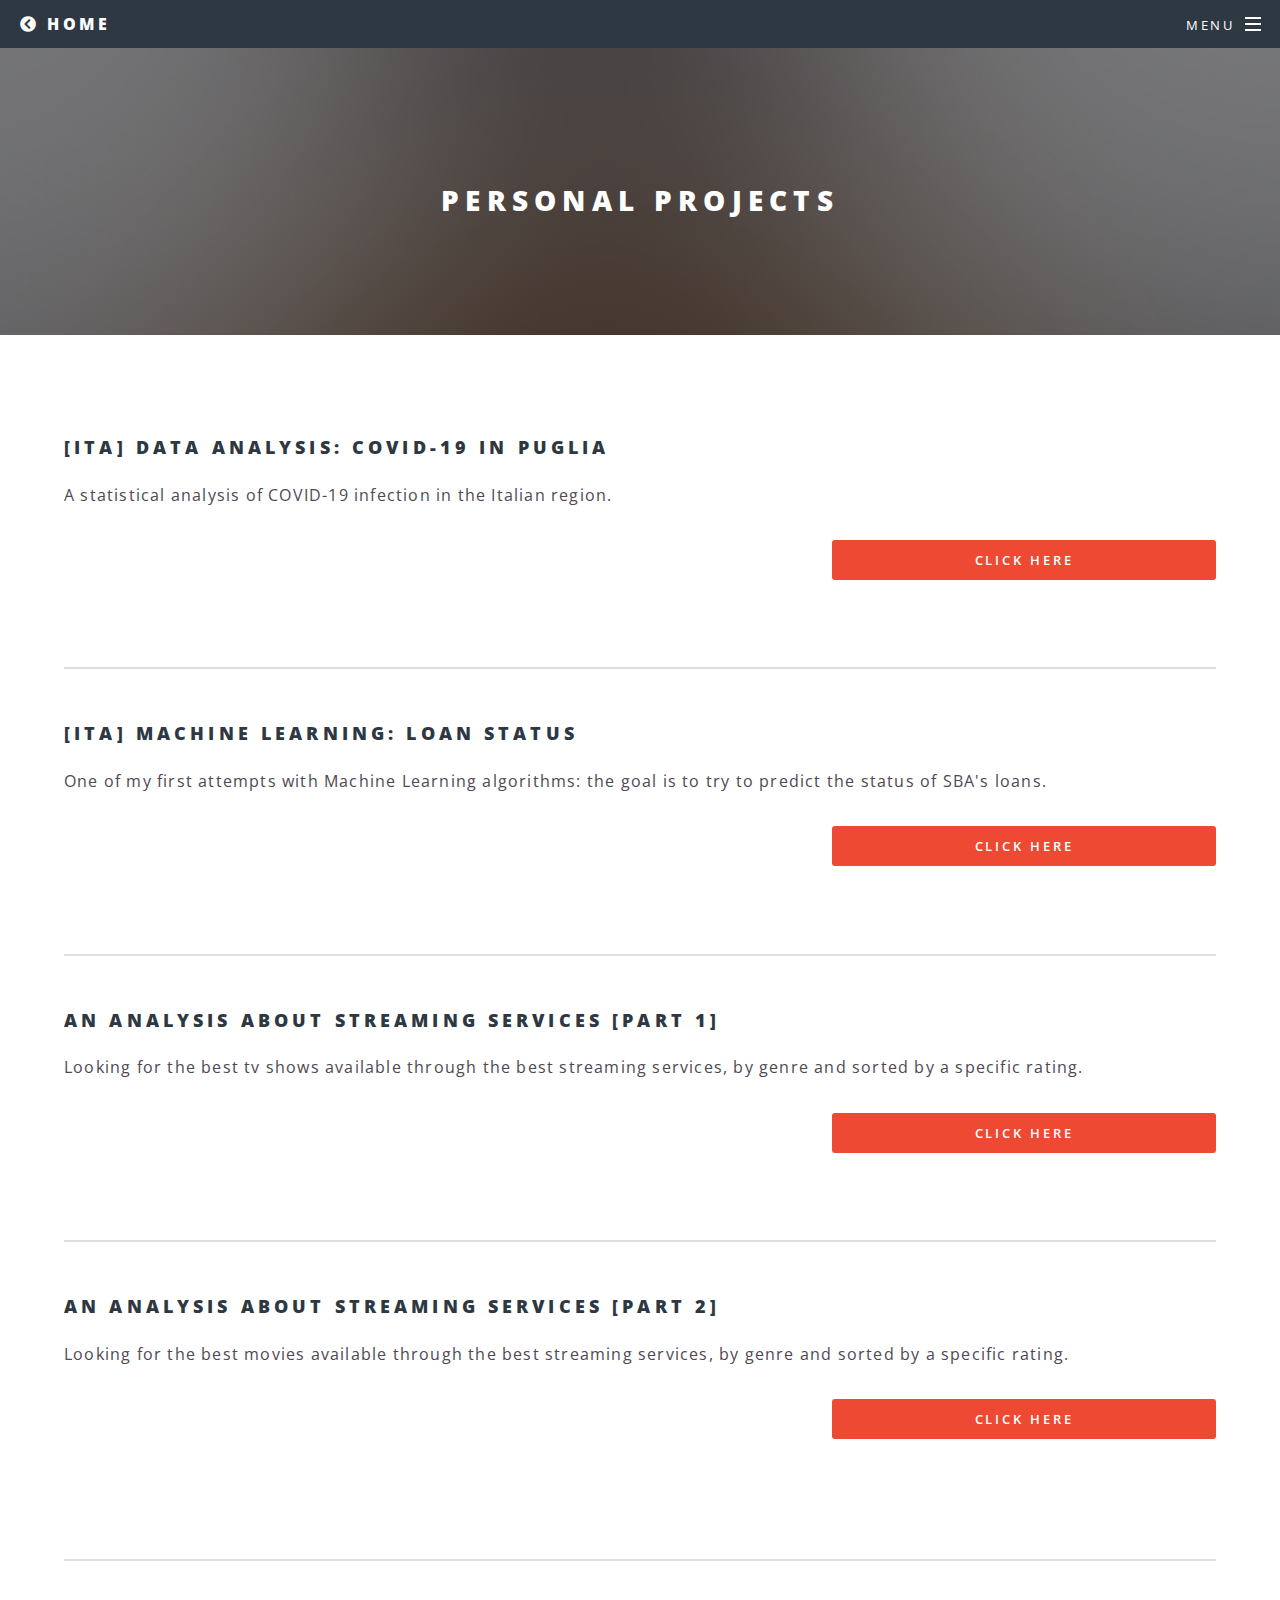
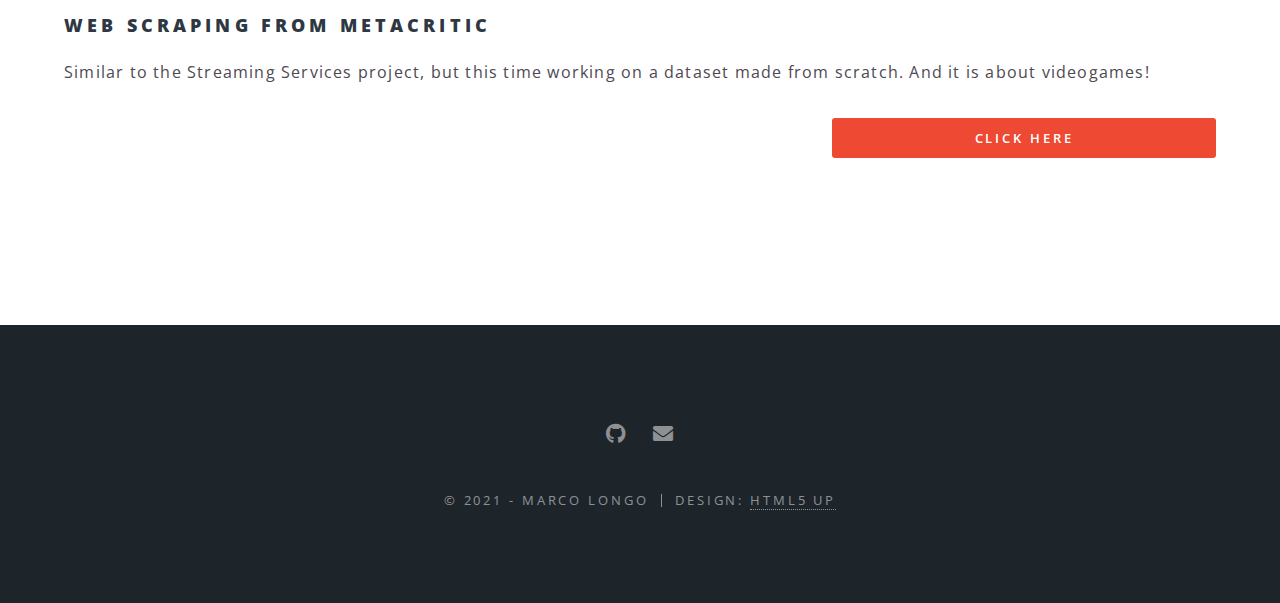
==== PersonalProjects.html @ 6c5d4f30 "Add files via upload" ====
<!DOCTYPE HTML>
<!--
	Spectral by HTML5 UP
	html5up.net | @ajlkn
	Free for personal and commercial use under the CCA 3.0 license (html5up.net/license)
-->
<html>
	<head>
		<title>Personal Projects</title>
		<meta charset="utf-8" />
		<meta name="viewport" content="width=device-width, initial-scale=1, user-scalable=no" />
		<link rel="stylesheet" href="assets/css/main.css" />
		<noscript><link rel="stylesheet" href="assets/css/noscript.css" /></noscript>
	</head>
	<body class="is-preload">

		<!-- Page Wrapper -->
			<div id="page-wrapper">

				<!-- Header -->
					<header id="header">
						<h1><a href="index.html"><i class="fas fa-chevron-circle-left"></i> Home</a></h1>
						<nav id="nav">
							<ul>
								<li class="special">
									<a href="#menu" class="menuToggle"><span>Menu</span></a>
									<div id="menu">
										<ul>
											<li><a href="index.html">Home</a></li>
											<li><a href="Projects.html">My Portfolio</a></li>
											<li><a href="mailto:longo.marco0@gmail.com">Contact Me</a></li>
										</ul>
									</div>
								</li>
							</ul>
						</nav>
					</header>

				<!-- Main -->
					<article id="main">
						<header>
							<h2>Personal Projects</h2>
						</header>
						<section class="wrapper style5">
							<div class="inner">
							
								<h3>[ITA] Data Analysis: Covid-19 in Puglia</h3>
								<p>A statistical analysis of COVID-19 infection in the Italian region.</p>
									<ul class="actions stacked">
									<p align='right'><a href="covid.html" target="_blank" class="button primary fit">Click Here</a></p>
									</ul>
								<hr />
								<h3>[ITA] Machine Learning: Loan Status</h3>
								<p>One of my first attempts with Machine Learning algorithms: the goal is to try to predict the status of SBA's loans.</p>
									<ul class="actions stacked">
									<p align='right'><a href="ML.html" target="_blank" class="button primary fit">Click Here</a></p>
									</ul>
								<hr />
								<h3>An analysis about streaming services [Part 1]</h3>
								<p>Looking for the best tv shows available through the best streaming services, by genre and sorted by a specific rating.</p>
									<ul class="actions stacked">
									<p align='right'><a href="tv.html" target="_blank" class="button primary fit">Click Here</a></p>
								<hr />
								<h3>An analysis about streaming services [Part 2]</h3>
								<p>Looking for the best movies available through the best streaming services, by genre and sorted by a specific rating.</p>
									<ul class="actions stacked">
									<p align='right'><a href="movie.html" target="_blank" class="button primary fit">Click Here</a></p>
									</ul>
								<hr />
								<h3>Web scraping from Metacritic</h3>
								<p>Similar to the Streaming Services project, but this time working on a dataset made from scratch. And it is about videogames!</p>
									<ul class="actions stacked">
									<p align='right'><a href="game.html" target="_blank" class="button primary fit">Click Here</a></p>
									</ul>
							</div>
						</section>
					</article>

				<!-- Footer -->
				<footer id="footer">
					<ul class="icons">
						<li><a href="https://github.com/longomarco/" target='_blank' class="icon brands fa-github"><span class="label">GitHub</span></a></li>
						<li><a href="mailto: longo.marco0@gmail.com" class="icon solid fa-envelope"><span class="label">Email</span></a></li>
					</ul>
					<ul class="copyright">
						<li>&copy; 2021 - Marco Longo</li><li>Design: <a href="http://html5up.net">HTML5 UP</a></li>
					</ul>
				</footer>

			</div>

		<!-- Scripts -->
			<script src="assets/js/jquery.min.js"></script>
			<script src="assets/js/jquery.scrollex.min.js"></script>
			<script src="assets/js/jquery.scrolly.min.js"></script>
			<script src="assets/js/browser.min.js"></script>
			<script src="assets/js/breakpoints.min.js"></script>
			<script src="assets/js/util.js"></script>
			<script src="assets/js/main.js"></script>

	</body>
</html>
---- assets/css/main.css ----
@import url(all.min.css);
@import url("https://fonts.googleapis.com/css?family=Open+Sans:400,400italic,600,600italic,800,800italic");

/*
	Spectral by HTML5 UP
	html5up.net | @ajlkn
	Free for personal and commercial use under the CCA 3.0 license (html5up.net/license)
*/

html, body, div, span, applet, object,
iframe, h1, h2, h3, h4, h5, h6, p, blockquote,
pre, a, abbr, acronym, address, big, cite,
code, del, dfn, em, img, ins, kbd, q, s, samp,
small, strike, strong, sub, sup, tt, var, b,
u, i, center, dl, dt, dd, ol, ul, li, fieldset,
form, label, legend, table, caption, tbody,
tfoot, thead, tr, th, td, article, aside,
canvas, details, embed, figure, figcaption,
footer, header, hgroup, menu, nav, output, ruby,
section, summary, time, mark, audio, video {
	margin: 0;
	padding: 0;
	border: 0;
	font-size: 100%;
	font: inherit;
	vertical-align: baseline;}

article, aside, details, figcaption, figure,
footer, header, hgroup, menu, nav, section {
	display: block;}

body {
	line-height: 1;
}

ol, ul {
	list-style: none;
}

blockquote, q {
	quotes: none;
}

	blockquote:before, blockquote:after, q:before, q:after {
		content: '';
		content: none;
	}

table {
	border-collapse: collapse;
	border-spacing: 0;
}

body {
	-webkit-text-size-adjust: none;
}

mark {
	background-color: transparent;
	color: inherit;
}

input::-moz-focus-inner {
	border: 0;
	padding: 0;
}

input, select, textarea {
	-moz-appearance: none;
	-webkit-appearance: none;
	-ms-appearance: none;
	appearance: none;
}

/* Basic */

	@-ms-viewport {
		width: device-width;
	}

	html {
		box-sizing: border-box;
	}

	*, *:before, *:after {
		box-sizing: inherit;
	}

	body {
		background: #2e3842;
	}

		body.is-preload *, body.is-preload *:before, body.is-preload *:after {
			-moz-animation: none !important;
			-webkit-animation: none !important;
			-ms-animation: none !important;
			animation: none !important;
			-moz-transition: none !important;
			-webkit-transition: none !important;
			-ms-transition: none !important;
			transition: none !important;
		}

	body, input, select, textarea {
		color: #fff;
		font-family: "Open Sans", Helvetica, sans-serif;
		font-size: 15pt;
		font-weight: 400;
		letter-spacing: 0.075em;
		line-height: 1.65em;
	}

		@media screen and (max-width: 1680px) {

			body, input, select, textarea {
				font-size: 13pt;
			}

		}

		@media screen and (max-width: 1280px) {

			body, input, select, textarea {
				font-size: 12pt;
			}

		}

		@media screen and (max-width: 736px) {

			body, input, select, textarea {
				font-size: 11pt;
				letter-spacing: 0.0375em;
			}

		}

	a {
		-moz-transition: color 0.2s ease, border-bottom-color 0.2s ease;
		-webkit-transition: color 0.2s ease, border-bottom-color 0.2s ease;
		-ms-transition: color 0.2s ease, border-bottom-color 0.2s ease;
		transition: color 0.2s ease, border-bottom-color 0.2s ease;
		border-bottom: dotted 1px;
		color: inherit;
		text-decoration: none;
	}

		a:hover {
			border-bottom-color: transparent;
		}

	strong, b {
		color: #fff;
		font-weight: 600;
	}

	em, i {
		font-style: italic;
	}

	p {
		margin: 0 0 2em 0;
	}

	h1, h2, h3, h4, h5, h6 {
		color: #fff;
		font-weight: 800;
		letter-spacing: 0.225em;
		line-height: 1em;
		margin: 0 0 1em 0;
		text-transform: uppercase;
	}

		h1 a, h2 a, h3 a, h4 a, h5 a, h6 a {
			color: inherit;
			text-decoration: none;
		}

	h2 {
		font-size: 1.35em;
		line-height: 1.75em;
	}

		@media screen and (max-width: 736px) {

			h2 {
				font-size: 1.1em;
				line-height: 1.65em;
			}

		}

	h3 {
		font-size: 1.15em;
		line-height: 1.75em;
	}

		@media screen and (max-width: 736px) {

			h3 {
				font-size: 1em;
				line-height: 1.65em;
			}

		}

	h4 {
		font-size: 1em;
		line-height: 1.5em;
	}

	h5 {
		font-size: 0.8em;
		line-height: 1.5em;
	}

	h6 {
		font-size: 0.7em;
		line-height: 1.5em;
	}

	sub {
		font-size: 0.8em;
		position: relative;
		top: 0.5em;
	}

	sup {
		font-size: 0.8em;
		position: relative;
		top: -0.5em;
	}

	hr {
		border: 0;
		border-bottom: solid 2px #fff;
		margin: 3em 0;
	}

		hr.major {
			margin: 4.5em 0;
		}

	blockquote {
		border-left: solid 4px #fff;
		font-style: italic;
		margin: 0 0 2em 0;
		padding: 0.5em 0 0.5em 2em;
	}

	code {
		background: rgba(144, 144, 144, 0.25);
		border-radius: 3px;
		font-family: "Courier New", monospace;
		font-size: 0.9em;
		letter-spacing: 0;
		margin: 0 0.25em;
		padding: 0.25em 0.65em;
	}

	pre {
		-webkit-overflow-scrolling: touch;
		font-family: "Courier New", monospace;
		font-size: 0.9em;
		margin: 0 0 2em 0;
	}

		pre code {
			display: block;
			line-height: 1.75em;
			padding: 1em 1.5em;
			overflow-x: auto;
		}

	.align-left {
		text-align: left;
	}

	.align-center {
		text-align: center;
	}

	.align-right {
		text-align: right;
	}

/* Row */

	.row {
		display: flex;
		flex-wrap: wrap;
		box-sizing: border-box;
		align-items: stretch;
	}

		.row > * {
			box-sizing: border-box;
		}

		.row.gtr-uniform > * > :last-child {
			margin-bottom: 0;
		}

		.row.aln-left {
			justify-content: flex-start;
		}

		.row.aln-center {
			justify-content: center;
		}

		.row.aln-right {
			justify-content: flex-end;
		}

		.row.aln-top {
			align-items: flex-start;
		}

		.row.aln-middle {
			align-items: center;
		}

		.row.aln-bottom {
			align-items: flex-end;
		}

		.row > .imp {
			order: -1;
		}

		.row > .col-1 {
			width: 8.33333%;
		}

		.row > .off-1 {
			margin-left: 8.33333%;
		}

		.row > .col-2 {
			width: 16.66667%;
		}

		.row > .off-2 {
			margin-left: 16.66667%;
		}

		.row > .col-3 {
			width: 25%;
		}

		.row > .off-3 {
			margin-left: 25%;
		}

		.row > .col-4 {
			width: 33.33333%;
		}

		.row > .off-4 {
			margin-left: 33.33333%;
		}

		.row > .col-5 {
			width: 41.66667%;
		}

		.row > .off-5 {
			margin-left: 41.66667%;
		}

		.row > .col-6 {
			width: 50%;
		}

		.row > .off-6 {
			margin-left: 50%;
		}

		.row > .col-7 {
			width: 58.33333%;
		}

		.row > .off-7 {
			margin-left: 58.33333%;
		}

		.row > .col-8 {
			width: 66.66667%;
		}

		.row > .off-8 {
			margin-left: 66.66667%;
		}

		.row > .col-9 {
			width: 75%;
		}

		.row > .off-9 {
			margin-left: 75%;
		}

		.row > .col-10 {
			width: 83.33333%;
		}

		.row > .off-10 {
			margin-left: 83.33333%;
		}

		.row > .col-11 {
			width: 91.66667%;
		}

		.row > .off-11 {
			margin-left: 91.66667%;
		}

		.row > .col-12 {
			width: 100%;
		}

		.row > .off-12 {
			margin-left: 100%;
		}

		.row.gtr-0 {
			margin-top: 0;
			margin-left: 0em;
		}

			.row.gtr-0 > * {
				padding: 0 0 0 0em;
			}

			.row.gtr-0.gtr-uniform {
				margin-top: 0em;
			}

				.row.gtr-0.gtr-uniform > * {
					padding-top: 0em;
				}

		.row.gtr-25 {
			margin-top: 0;
			margin-left: -0.375em;
		}

			.row.gtr-25 > * {
				padding: 0 0 0 0.375em;
			}

			.row.gtr-25.gtr-uniform {
				margin-top: -0.375em;
			}

				.row.gtr-25.gtr-uniform > * {
					padding-top: 0.375em;
				}

		.row.gtr-50 {
			margin-top: 0;
			margin-left: -0.75em;
		}

			.row.gtr-50 > * {
				padding: 0 0 0 0.75em;
			}

			.row.gtr-50.gtr-uniform {
				margin-top: -0.75em;
			}

				.row.gtr-50.gtr-uniform > * {
					padding-top: 0.75em;
				}

		.row {
			margin-top: 0;
			margin-left: -1.5em;
		}

			.row > * {
				padding: 0 0 0 1.5em;
			}

			.row.gtr-uniform {
				margin-top: -1.5em;
			}

				.row.gtr-uniform > * {
					padding-top: 1.5em;
				}

		.row.gtr-150 {
			margin-top: 0;
			margin-left: -2.25em;
		}

			.row.gtr-150 > * {
				padding: 0 0 0 2.25em;
			}

			.row.gtr-150.gtr-uniform {
				margin-top: -2.25em;
			}

				.row.gtr-150.gtr-uniform > * {
					padding-top: 2.25em;
				}

		.row.gtr-200 {
			margin-top: 0;
			margin-left: -3em;
		}

			.row.gtr-200 > * {
				padding: 0 0 0 3em;
			}

			.row.gtr-200.gtr-uniform {
				margin-top: -3em;
			}

				.row.gtr-200.gtr-uniform > * {
					padding-top: 3em;
				}

		@media screen and (max-width: 1680px) {

			.row {
				display: flex;
				flex-wrap: wrap;
				box-sizing: border-box;
				align-items: stretch;
			}

				.row > * {
					box-sizing: border-box;
				}

				.row.gtr-uniform > * > :last-child {
					margin-bottom: 0;
				}

				.row.aln-left {
					justify-content: flex-start;
				}

				.row.aln-center {
					justify-content: center;
				}

				.row.aln-right {
					justify-content: flex-end;
				}

				.row.aln-top {
					align-items: flex-start;
				}

				.row.aln-middle {
					align-items: center;
				}

				.row.aln-bottom {
					align-items: flex-end;
				}

				.row > .imp-xlarge {
					order: -1;
				}

				.row > .col-1-xlarge {
					width: 8.33333%;
				}

				.row > .off-1-xlarge {
					margin-left: 8.33333%;
				}

				.row > .col-2-xlarge {
					width: 16.66667%;
				}

				.row > .off-2-xlarge {
					margin-left: 16.66667%;
				}

				.row > .col-3-xlarge {
					width: 25%;
				}

				.row > .off-3-xlarge {
					margin-left: 25%;
				}

				.row > .col-4-xlarge {
					width: 33.33333%;
				}

				.row > .off-4-xlarge {
					margin-left: 33.33333%;
				}

				.row > .col-5-xlarge {
					width: 41.66667%;
				}

				.row > .off-5-xlarge {
					margin-left: 41.66667%;
				}

				.row > .col-6-xlarge {
					width: 50%;
				}

				.row > .off-6-xlarge {
					margin-left: 50%;
				}

				.row > .col-7-xlarge {
					width: 58.33333%;
				}

				.row > .off-7-xlarge {
					margin-left: 58.33333%;
				}

				.row > .col-8-xlarge {
					width: 66.66667%;
				}

				.row > .off-8-xlarge {
					margin-left: 66.66667%;
				}

				.row > .col-9-xlarge {
					width: 75%;
				}

				.row > .off-9-xlarge {
					margin-left: 75%;
				}

				.row > .col-10-xlarge {
					width: 83.33333%;
				}

				.row > .off-10-xlarge {
					margin-left: 83.33333%;
				}

				.row > .col-11-xlarge {
					width: 91.66667%;
				}

				.row > .off-11-xlarge {
					margin-left: 91.66667%;
				}

				.row > .col-12-xlarge {
					width: 100%;
				}

				.row > .off-12-xlarge {
					margin-left: 100%;
				}

				.row.gtr-0 {
					margin-top: 0;
					margin-left: 0em;
				}

					.row.gtr-0 > * {
						padding: 0 0 0 0em;
					}

					.row.gtr-0.gtr-uniform {
						margin-top: 0em;
					}

						.row.gtr-0.gtr-uniform > * {
							padding-top: 0em;
						}

				.row.gtr-25 {
					margin-top: 0;
					margin-left: -0.375em;
				}

					.row.gtr-25 > * {
						padding: 0 0 0 0.375em;
					}

					.row.gtr-25.gtr-uniform {
						margin-top: -0.375em;
					}

						.row.gtr-25.gtr-uniform > * {
							padding-top: 0.375em;
						}

				.row.gtr-50 {
					margin-top: 0;
					margin-left: -0.75em;
				}

					.row.gtr-50 > * {
						padding: 0 0 0 0.75em;
					}

					.row.gtr-50.gtr-uniform {
						margin-top: -0.75em;
					}

						.row.gtr-50.gtr-uniform > * {
							padding-top: 0.75em;
						}

				.row {
					margin-top: 0;
					margin-left: -1.5em;
				}

					.row > * {
						padding: 0 0 0 1.5em;
					}

					.row.gtr-uniform {
						margin-top: -1.5em;
					}

						.row.gtr-uniform > * {
							padding-top: 1.5em;
						}

				.row.gtr-150 {
					margin-top: 0;
					margin-left: -2.25em;
				}

					.row.gtr-150 > * {
						padding: 0 0 0 2.25em;
					}

					.row.gtr-150.gtr-uniform {
						margin-top: -2.25em;
					}

						.row.gtr-150.gtr-uniform > * {
							padding-top: 2.25em;
						}

				.row.gtr-200 {
					margin-top: 0;
					margin-left: -3em;
				}

					.row.gtr-200 > * {
						padding: 0 0 0 3em;
					}

					.row.gtr-200.gtr-uniform {
						margin-top: -3em;
					}

						.row.gtr-200.gtr-uniform > * {
							padding-top: 3em;
						}

		}

		@media screen and (max-width: 1280px) {

			.row {
				display: flex;
				flex-wrap: wrap;
				box-sizing: border-box;
				align-items: stretch;
			}

				.row > * {
					box-sizing: border-box;
				}

				.row.gtr-uniform > * > :last-child {
					margin-bottom: 0;
				}

				.row.aln-left {
					justify-content: flex-start;
				}

				.row.aln-center {
					justify-content: center;
				}

				.row.aln-right {
					justify-content: flex-end;
				}

				.row.aln-top {
					align-items: flex-start;
				}

				.row.aln-middle {
					align-items: center;
				}

				.row.aln-bottom {
					align-items: flex-end;
				}

				.row > .imp-large {
					order: -1;
				}

				.row > .col-1-large {
					width: 8.33333%;
				}

				.row > .off-1-large {
					margin-left: 8.33333%;
				}

				.row > .col-2-large {
					width: 16.66667%;
				}

				.row > .off-2-large {
					margin-left: 16.66667%;
				}

				.row > .col-3-large {
					width: 25%;
				}

				.row > .off-3-large {
					margin-left: 25%;
				}

				.row > .col-4-large {
					width: 33.33333%;
				}

				.row > .off-4-large {
					margin-left: 33.33333%;
				}

				.row > .col-5-large {
					width: 41.66667%;
				}

				.row > .off-5-large {
					margin-left: 41.66667%;
				}

				.row > .col-6-large {
					width: 50%;
				}

				.row > .off-6-large {
					margin-left: 50%;
				}

				.row > .col-7-large {
					width: 58.33333%;
				}

				.row > .off-7-large {
					margin-left: 58.33333%;
				}

				.row > .col-8-large {
					width: 66.66667%;
				}

				.row > .off-8-large {
					margin-left: 66.66667%;
				}

				.row > .col-9-large {
					width: 75%;
				}

				.row > .off-9-large {
					margin-left: 75%;
				}

				.row > .col-10-large {
					width: 83.33333%;
				}

				.row > .off-10-large {
					margin-left: 83.33333%;
				}

				.row > .col-11-large {
					width: 91.66667%;
				}

				.row > .off-11-large {
					margin-left: 91.66667%;
				}

				.row > .col-12-large {
					width: 100%;
				}

				.row > .off-12-large {
					margin-left: 100%;
				}

				.row.gtr-0 {
					margin-top: 0;
					margin-left: 0em;
				}

					.row.gtr-0 > * {
						padding: 0 0 0 0em;
					}

					.row.gtr-0.gtr-uniform {
						margin-top: 0em;
					}

						.row.gtr-0.gtr-uniform > * {
							padding-top: 0em;
						}

				.row.gtr-25 {
					margin-top: 0;
					margin-left: -0.375em;
				}

					.row.gtr-25 > * {
						padding: 0 0 0 0.375em;
					}

					.row.gtr-25.gtr-uniform {
						margin-top: -0.375em;
					}

						.row.gtr-25.gtr-uniform > * {
							padding-top: 0.375em;
						}

				.row.gtr-50 {
					margin-top: 0;
					margin-left: -0.75em;
				}

					.row.gtr-50 > * {
						padding: 0 0 0 0.75em;
					}

					.row.gtr-50.gtr-uniform {
						margin-top: -0.75em;
					}

						.row.gtr-50.gtr-uniform > * {
							padding-top: 0.75em;
						}

				.row {
					margin-top: 0;
					margin-left: -1.5em;
				}

					.row > * {
						padding: 0 0 0 1.5em;
					}

					.row.gtr-uniform {
						margin-top: -1.5em;
					}

						.row.gtr-uniform > * {
							padding-top: 1.5em;
						}

				.row.gtr-150 {
					margin-top: 0;
					margin-left: -2.25em;
				}

					.row.gtr-150 > * {
						padding: 0 0 0 2.25em;
					}

					.row.gtr-150.gtr-uniform {
						margin-top: -2.25em;
					}

						.row.gtr-150.gtr-uniform > * {
							padding-top: 2.25em;
						}

				.row.gtr-200 {
					margin-top: 0;
					margin-left: -3em;
				}

					.row.gtr-200 > * {
						padding: 0 0 0 3em;
					}

					.row.gtr-200.gtr-uniform {
						margin-top: -3em;
					}

						.row.gtr-200.gtr-uniform > * {
							padding-top: 3em;
						}

		}

		@media screen and (max-width: 980px) {

			.row {
				display: flex;
				flex-wrap: wrap;
				box-sizing: border-box;
				align-items: stretch;
			}

				.row > * {
					box-sizing: border-box;
				}

				.row.gtr-uniform > * > :last-child {
					margin-bottom: 0;
				}

				.row.aln-left {
					justify-content: flex-start;
				}

				.row.aln-center {
					justify-content: center;
				}

				.row.aln-right {
					justify-content: flex-end;
				}

				.row.aln-top {
					align-items: flex-start;
				}

				.row.aln-middle {
					align-items: center;
				}

				.row.aln-bottom {
					align-items: flex-end;
				}

				.row > .imp-medium {
					order: -1;
				}

				.row > .col-1-medium {
					width: 8.33333%;
				}

				.row > .off-1-medium {
					margin-left: 8.33333%;
				}

				.row > .col-2-medium {
					width: 16.66667%;
				}

				.row > .off-2-medium {
					margin-left: 16.66667%;
				}

				.row > .col-3-medium {
					width: 25%;
				}

				.row > .off-3-medium {
					margin-left: 25%;
				}

				.row > .col-4-medium {
					width: 33.33333%;
				}

				.row > .off-4-medium {
					margin-left: 33.33333%;
				}

				.row > .col-5-medium {
					width: 41.66667%;
				}

				.row > .off-5-medium {
					margin-left: 41.66667%;
				}

				.row > .col-6-medium {
					width: 50%;
				}

				.row > .off-6-medium {
					margin-left: 50%;
				}

				.row > .col-7-medium {
					width: 58.33333%;
				}

				.row > .off-7-medium {
					margin-left: 58.33333%;
				}

				.row > .col-8-medium {
					width: 66.66667%;
				}

				.row > .off-8-medium {
					margin-left: 66.66667%;
				}

				.row > .col-9-medium {
					width: 75%;
				}

				.row > .off-9-medium {
					margin-left: 75%;
				}

				.row > .col-10-medium {
					width: 83.33333%;
				}

				.row > .off-10-medium {
					margin-left: 83.33333%;
				}

				.row > .col-11-medium {
					width: 91.66667%;
				}

				.row > .off-11-medium {
					margin-left: 91.66667%;
				}

				.row > .col-12-medium {
					width: 100%;
				}

				.row > .off-12-medium {
					margin-left: 100%;
				}

				.row.gtr-0 {
					margin-top: 0;
					margin-left: 0em;
				}

					.row.gtr-0 > * {
						padding: 0 0 0 0em;
					}

					.row.gtr-0.gtr-uniform {
						margin-top: 0em;
					}

						.row.gtr-0.gtr-uniform > * {
							padding-top: 0em;
						}

				.row.gtr-25 {
					margin-top: 0;
					margin-left: -0.375em;
				}

					.row.gtr-25 > * {
						padding: 0 0 0 0.375em;
					}

					.row.gtr-25.gtr-uniform {
						margin-top: -0.375em;
					}

						.row.gtr-25.gtr-uniform > * {
							padding-top: 0.375em;
						}

				.row.gtr-50 {
					margin-top: 0;
					margin-left: -0.75em;
				}

					.row.gtr-50 > * {
						padding: 0 0 0 0.75em;
					}

					.row.gtr-50.gtr-uniform {
						margin-top: -0.75em;
					}

						.row.gtr-50.gtr-uniform > * {
							padding-top: 0.75em;
						}

				.row {
					margin-top: 0;
					margin-left: -1.5em;
				}

					.row > * {
						padding: 0 0 0 1.5em;
					}

					.row.gtr-uniform {
						margin-top: -1.5em;
					}

						.row.gtr-uniform > * {
							padding-top: 1.5em;
						}

				.row.gtr-150 {
					margin-top: 0;
					margin-left: -2.25em;
				}

					.row.gtr-150 > * {
						padding: 0 0 0 2.25em;
					}

					.row.gtr-150.gtr-uniform {
						margin-top: -2.25em;
					}

						.row.gtr-150.gtr-uniform > * {
							padding-top: 2.25em;
						}

				.row.gtr-200 {
					margin-top: 0;
					margin-left: -3em;
				}

					.row.gtr-200 > * {
						padding: 0 0 0 3em;
					}

					.row.gtr-200.gtr-uniform {
						margin-top: -3em;
					}

						.row.gtr-200.gtr-uniform > * {
							padding-top: 3em;
						}

		}

		@media screen and (max-width: 736px) {

			.row {
				display: flex;
				flex-wrap: wrap;
				box-sizing: border-box;
				align-items: stretch;
			}

				.row > * {
					box-sizing: border-box;
				}

				.row.gtr-uniform > * > :last-child {
					margin-bottom: 0;
				}

				.row.aln-left {
					justify-content: flex-start;
				}

				.row.aln-center {
					justify-content: center;
				}

				.row.aln-right {
					justify-content: flex-end;
				}

				.row.aln-top {
					align-items: flex-start;
				}

				.row.aln-middle {
					align-items: center;
				}

				.row.aln-bottom {
					align-items: flex-end;
				}

				.row > .imp-small {
					order: -1;
				}

				.row > .col-1-small {
					width: 8.33333%;
				}

				.row > .off-1-small {
					margin-left: 8.33333%;
				}

				.row > .col-2-small {
					width: 16.66667%;
				}

				.row > .off-2-small {
					margin-left: 16.66667%;
				}

				.row > .col-3-small {
					width: 25%;
				}

				.row > .off-3-small {
					margin-left: 25%;
				}

				.row > .col-4-small {
					width: 33.33333%;
				}

				.row > .off-4-small {
					margin-left: 33.33333%;
				}

				.row > .col-5-small {
					width: 41.66667%;
				}

				.row > .off-5-small {
					margin-left: 41.66667%;
				}

				.row > .col-6-small {
					width: 50%;
				}

				.row > .off-6-small {
					margin-left: 50%;
				}

				.row > .col-7-small {
					width: 58.33333%;
				}

				.row > .off-7-small {
					margin-left: 58.33333%;
				}

				.row > .col-8-small {
					width: 66.66667%;
				}

				.row > .off-8-small {
					margin-left: 66.66667%;
				}

				.row > .col-9-small {
					width: 75%;
				}

				.row > .off-9-small {
					margin-left: 75%;
				}

				.row > .col-10-small {
					width: 83.33333%;
				}

				.row > .off-10-small {
					margin-left: 83.33333%;
				}

				.row > .col-11-small {
					width: 91.66667%;
				}

				.row > .off-11-small {
					margin-left: 91.66667%;
				}

				.row > .col-12-small {
					width: 100%;
				}

				.row > .off-12-small {
					margin-left: 100%;
				}

				.row.gtr-0 {
					margin-top: 0;
					margin-left: 0em;
				}

					.row.gtr-0 > * {
						padding: 0 0 0 0em;
					}

					.row.gtr-0.gtr-uniform {
						margin-top: 0em;
					}

						.row.gtr-0.gtr-uniform > * {
							padding-top: 0em;
						}

				.row.gtr-25 {
					margin-top: 0;
					margin-left: -0.375em;
				}

					.row.gtr-25 > * {
						padding: 0 0 0 0.375em;
					}

					.row.gtr-25.gtr-uniform {
						margin-top: -0.375em;
					}

						.row.gtr-25.gtr-uniform > * {
							padding-top: 0.375em;
						}

				.row.gtr-50 {
					margin-top: 0;
					margin-left: -0.75em;
				}

					.row.gtr-50 > * {
						padding: 0 0 0 0.75em;
					}

					.row.gtr-50.gtr-uniform {
						margin-top: -0.75em;
					}

						.row.gtr-50.gtr-uniform > * {
							padding-top: 0.75em;
						}

				.row {
					margin-top: 0;
					margin-left: -1.5em;
				}

					.row > * {
						padding: 0 0 0 1.5em;
					}

					.row.gtr-uniform {
						margin-top: -1.5em;
					}

						.row.gtr-uniform > * {
							padding-top: 1.5em;
						}

				.row.gtr-150 {
					margin-top: 0;
					margin-left: -2.25em;
				}

					.row.gtr-150 > * {
						padding: 0 0 0 2.25em;
					}

					.row.gtr-150.gtr-uniform {
						margin-top: -2.25em;
					}

						.row.gtr-150.gtr-uniform > * {
							padding-top: 2.25em;
						}

				.row.gtr-200 {
					margin-top: 0;
					margin-left: -3em;
				}

					.row.gtr-200 > * {
						padding: 0 0 0 3em;
					}

					.row.gtr-200.gtr-uniform {
						margin-top: -3em;
					}

						.row.gtr-200.gtr-uniform > * {
							padding-top: 3em;
						}

		}

		@media screen and (max-width: 480px) {

			.row {
				display: flex;
				flex-wrap: wrap;
				box-sizing: border-box;
				align-items: stretch;
			}

				.row > * {
					box-sizing: border-box;
				}

				.row.gtr-uniform > * > :last-child {
					margin-bottom: 0;
				}

				.row.aln-left {
					justify-content: flex-start;
				}

				.row.aln-center {
					justify-content: center;
				}

				.row.aln-right {
					justify-content: flex-end;
				}

				.row.aln-top {
					align-items: flex-start;
				}

				.row.aln-middle {
					align-items: center;
				}

				.row.aln-bottom {
					align-items: flex-end;
				}

				.row > .imp-xsmall {
					order: -1;
				}

				.row > .col-1-xsmall {
					width: 8.33333%;
				}

				.row > .off-1-xsmall {
					margin-left: 8.33333%;
				}

				.row > .col-2-xsmall {
					width: 16.66667%;
				}

				.row > .off-2-xsmall {
					margin-left: 16.66667%;
				}

				.row > .col-3-xsmall {
					width: 25%;
				}

				.row > .off-3-xsmall {
					margin-left: 25%;
				}

				.row > .col-4-xsmall {
					width: 33.33333%;
				}

				.row > .off-4-xsmall {
					margin-left: 33.33333%;
				}

				.row > .col-5-xsmall {
					width: 41.66667%;
				}

				.row > .off-5-xsmall {
					margin-left: 41.66667%;
				}

				.row > .col-6-xsmall {
					width: 50%;
				}

				.row > .off-6-xsmall {
					margin-left: 50%;
				}

				.row > .col-7-xsmall {
					width: 58.33333%;
				}

				.row > .off-7-xsmall {
					margin-left: 58.33333%;
				}

				.row > .col-8-xsmall {
					width: 66.66667%;
				}

				.row > .off-8-xsmall {
					margin-left: 66.66667%;
				}

				.row > .col-9-xsmall {
					width: 75%;
				}

				.row > .off-9-xsmall {
					margin-left: 75%;
				}

				.row > .col-10-xsmall {
					width: 83.33333%;
				}

				.row > .off-10-xsmall {
					margin-left: 83.33333%;
				}

				.row > .col-11-xsmall {
					width: 91.66667%;
				}

				.row > .off-11-xsmall {
					margin-left: 91.66667%;
				}

				.row > .col-12-xsmall {
					width: 100%;
				}

				.row > .off-12-xsmall {
					margin-left: 100%;
				}

				.row.gtr-0 {
					margin-top: 0;
					margin-left: 0em;
				}

					.row.gtr-0 > * {
						padding: 0 0 0 0em;
					}

					.row.gtr-0.gtr-uniform {
						margin-top: 0em;
					}

						.row.gtr-0.gtr-uniform > * {
							padding-top: 0em;
						}

				.row.gtr-25 {
					margin-top: 0;
					margin-left: -0.375em;
				}

					.row.gtr-25 > * {
						padding: 0 0 0 0.375em;
					}

					.row.gtr-25.gtr-uniform {
						margin-top: -0.375em;
					}

						.row.gtr-25.gtr-uniform > * {
							padding-top: 0.375em;
						}

				.row.gtr-50 {
					margin-top: 0;
					margin-left: -0.75em;
				}

					.row.gtr-50 > * {
						padding: 0 0 0 0.75em;
					}

					.row.gtr-50.gtr-uniform {
						margin-top: -0.75em;
					}

						.row.gtr-50.gtr-uniform > * {
							padding-top: 0.75em;
						}

				.row {
					margin-top: 0;
					margin-left: -1.5em;
				}

					.row > * {
						padding: 0 0 0 1.5em;
					}

					.row.gtr-uniform {
						margin-top: -1.5em;
					}

						.row.gtr-uniform > * {
							padding-top: 1.5em;
						}

				.row.gtr-150 {
					margin-top: 0;
					margin-left: -2.25em;
				}

					.row.gtr-150 > * {
						padding: 0 0 0 2.25em;
					}

					.row.gtr-150.gtr-uniform {
						margin-top: -2.25em;
					}

						.row.gtr-150.gtr-uniform > * {
							padding-top: 2.25em;
						}

				.row.gtr-200 {
					margin-top: 0;
					margin-left: -3em;
				}

					.row.gtr-200 > * {
						padding: 0 0 0 3em;
					}

					.row.gtr-200.gtr-uniform {
						margin-top: -3em;
					}

						.row.gtr-200.gtr-uniform > * {
							padding-top: 3em;
						}

		}

/* Section/Article */

	section.special, article.special {
		text-align: center;
	}

	header p {
		color: rgba(255, 255, 255, 0.5);
		position: relative;
		top: -0.25em;
	}

	header h3 + p {
		font-size: 1.1em;
	}

	header h4 + p,
	header h5 + p,
	header h6 + p {
		font-size: 0.9em;
	}

	header.major {
		margin: 0 0 3.5em 0;
	}

		header.major h2, header.major h3, header.major h4, header.major h5, header.major h6 {
			border-bottom: solid 2px #fff;
			display: inline-block;
			padding-bottom: 1em;
			position: relative;
		}

			header.major h2:after, header.major h3:after, header.major h4:after, header.major h5:after, header.major h6:after {
				content: '';
				display: block;
				height: 1px;
			}

		header.major p {
			color: #fff;
			top: 0;
		}

		@media screen and (max-width: 736px) {

			header.major {
				margin: 0 0 2em 0;
			}

		}

	@media screen and (max-width: 980px) {

		header br {
			display: none;
		}

	}

/* Form */

	form {
		margin: 0 0 2em 0;
	}

	label {
		color: #fff;
		display: block;
		font-size: 0.9em;
		font-weight: 600;
		margin: 0 0 1em 0;
	}

	input[type="text"],
	input[type="password"],
	input[type="email"],
	select,
	textarea {
		-moz-appearance: none;
		-webkit-appearance: none;
		-ms-appearance: none;
		appearance: none;
		background-color: rgba(144, 144, 144, 0.25);
		border-radius: 3px;
		border: none;
		color: inherit;
		display: block;
		outline: 0;
		padding: 0 1em;
		text-decoration: none;
		width: 100%;
	}

		input[type="text"]:invalid,
		input[type="password"]:invalid,
		input[type="email"]:invalid,
		select:invalid,
		textarea:invalid {
			box-shadow: none;
		}

		input[type="text"]:focus,
		input[type="password"]:focus,
		input[type="email"]:focus,
		select:focus,
		textarea:focus {
			box-shadow: 0 0 0 2px #21b2a6;
		}

	select {
		background-size: 1.25em;
		background-repeat: no-repeat;
		background-position: calc(100% - 1em) center;
		height: 2.75em;
		padding-right: 2.75em;
		text-overflow: ellipsis;
	}

		select:focus::-ms-value {
			background-color: transparent;
		}

		select::-ms-expand {
			display: none;
		}

	input[type="text"],
	input[type="password"],
	input[type="email"],
	select {
		height: 2.75em;
	}

	textarea {
		padding: 0.75em 1em;
	}

	input[type="checkbox"],
	input[type="radio"] {
		-moz-appearance: none;
		-webkit-appearance: none;
		-ms-appearance: none;
		appearance: none;
		display: block;
		float: left;
		margin-right: -2em;
		opacity: 0;
		width: 1em;
		z-index: -1;
	}

		input[type="checkbox"] + label,
		input[type="radio"] + label {
			text-decoration: none;
			color: #fff;
			cursor: pointer;
			display: inline-block;
			font-size: 1em;
			font-weight: 400;
			padding-left: 2.4em;
			padding-right: 0.75em;
			position: relative;
		}

			input[type="checkbox"] + label:before,
			input[type="radio"] + label:before {
				-moz-osx-font-smoothing: grayscale;
				-webkit-font-smoothing: antialiased;
				display: inline-block;
				font-style: normal;
				font-variant: normal;
				text-rendering: auto;
				line-height: 1;
				text-transform: none !important;
				font-family: 'Font Awesome 5 Free';
				font-weight: 900;
			}

			input[type="checkbox"] + label:before,
			input[type="radio"] + label:before {
				background: rgba(144, 144, 144, 0.25);
				border-radius: 3px;
				content: '';
				display: inline-block;
				font-size: 0.8em;
				height: 2.0625em;
				left: 0;
				line-height: 2.0625em;
				position: absolute;
				text-align: center;
				top: 0;
				width: 2.0625em;
			}

		input[type="checkbox"]:checked + label:before,
		input[type="radio"]:checked + label:before {
			background: #2e3842;
			color: #fff;
			content: '\f00c';
		}

		input[type="checkbox"]:focus + label:before,
		input[type="radio"]:focus + label:before {
			box-shadow: 0 0 0 2px #21b2a6;
		}

	input[type="checkbox"] + label:before {
		border-radius: 3px;
	}

	input[type="radio"] + label:before {
		border-radius: 100%;
	}

	::-webkit-input-placeholder {
		color: rgba(255, 255, 255, 0.5) !important;
		opacity: 1.0;
	}

	:-moz-placeholder {
		color: rgba(255, 255, 255, 0.5) !important;
		opacity: 1.0;
	}

	::-moz-placeholder {
		color: rgba(255, 255, 255, 0.5) !important;
		opacity: 1.0;
	}

	:-ms-input-placeholder {
		color: rgba(255, 255, 255, 0.5) !important;
		opacity: 1.0;
	}

/* Box */

	.box {
		border-radius: 3px;
		border: solid 2px #fff;
		margin-bottom: 2em;
		padding: 1.5em;
	}

		.box > :last-child,
		.box > :last-child > :last-child,
		.box > :last-child > :last-child > :last-child {
			margin-bottom: 0;
		}

		.box.alt {
			border: 0;
			border-radius: 0;
			padding: 0;
		}

/* Icon */

	.icon {
		text-decoration: none;
		border-bottom: none;
		position: relative;
	}

		.icon:before {
			-moz-osx-font-smoothing: grayscale;
			-webkit-font-smoothing: antialiased;
			display: inline-block;
			font-style: normal;
			font-variant: normal;
			text-rendering: auto;
			line-height: 1;
			text-transform: none !important;
			font-family: 'Font Awesome 5 Free';
			font-weight: 400;
		}

		.icon > .label {
			display: none;
		}

		.icon:before {
			line-height: inherit;
		}

		.icon.solid:before {
			font-weight: 900;
		}

		.icon.brands:before {
			font-family: 'Font Awesome 5 Brands';
		}

		.icon.major {
			-moz-transform: rotate(-45deg);
			-webkit-transform: rotate(-45deg);
			-ms-transform: rotate(-45deg);
			transform: rotate(-45deg);
			border-radius: 3px;
			border: solid 2px #fff;
			display: inline-block;
			font-size: 1.35em;
			height: calc(3em + 2px);
			line-height: 3em;
			text-align: center;
			width: calc(3em + 2px);
		}

			.icon.major:before {
				-moz-transform: rotate(45deg);
				-webkit-transform: rotate(45deg);
				-ms-transform: rotate(45deg);
				transform: rotate(45deg);
				display: inline-block;
				font-size: 1.5em;
			}

			@media screen and (max-width: 736px) {

				.icon.major {
					font-size: 1em;
				}

			}

		.icon.style1 {
			color: #00ffcc;
		}

		.icon.style2 {
			color: #00f0ff;
		}

		.icon.style3 {
			color: #76ddff;
		}

/* Image */

	.image {
		border-radius: 3px;
		border: 0;
		display: inline-block;
		position: relative;
	}

		.image img {
			border-radius: 3px;
			display: block;
		}

		.image.left {
			float: left;
			margin: 0 2em 2em 0;
			top: 0.25em;
		}

		.image.right {
			float: right;
			margin: 0 0 2em 2em;
			top: 0.25em;
		}

		.image.left, .image.right {
			max-width: 40%;
		}

			.image.left img, .image.right img {
				width: 100%;
			}

		.image.fit {
			display: block;
			margin: 0 0 2em 0;
			width: 100%;
		}

			.image.fit img {
				width: 100%;
			}

/* List */

	ol {
		list-style: decimal;
		margin: 0 0 2em 0;
		padding-left: 1.25em;
	}

		ol li {
			padding-left: 0.25em;
		}

	ul {
		list-style: disc;
		margin: 0 0 2em 0;
		padding-left: 1em;
	}

		ul li {
			padding-left: 0.5em;
		}

		ul.alt {
			list-style: none;
			padding-left: 0;
		}

			ul.alt li {
				border-top: solid 1px #fff;
				padding: 0.5em 0;
			}

				ul.alt li:first-child {
					border-top: 0;
					padding-top: 0;
				}

	dl {
		margin: 0 0 2em 0;
	}

/* Actions */

	ul.actions {
		display: -moz-flex;
		display: -webkit-flex;
		display: -ms-flex;
		display: flex;
		cursor: default;
		list-style: none;
		margin-left: -1em;
		padding-left: 0;
	}

		ul.actions li {
			padding: 0 0 0 1em;
			vertical-align: middle;
		}

		ul.actions.special {
			-moz-justify-content: center;
			-webkit-justify-content: center;
			-ms-justify-content: center;
			justify-content: center;
			width: 100%;
			margin-left: 0;
		}

			ul.actions.special li:first-child {
				padding-left: 0;
			}

		ul.actions.stacked {
			-moz-flex-direction: column;
			-webkit-flex-direction: column;
			-ms-flex-direction: column;
			flex-direction: column;
			margin-left: 0;
		}

			ul.actions.stacked li {
				padding: 1em 0 0 0;
			}

				ul.actions.stacked li:first-child {
					padding-top: 0;
				}

		ul.actions.fit {
			width: calc(100% + 1em);
		}

			ul.actions.fit li {
				-moz-flex-grow: 1;
				-webkit-flex-grow: 1;
				-ms-flex-grow: 1;
				flex-grow: 1;
				-moz-flex-shrink: 1;
				-webkit-flex-shrink: 1;
				-ms-flex-shrink: 1;
				flex-shrink: 1;
				width: 100%;
			}

				ul.actions.fit li > * {
					width: 100%;
				}

			ul.actions.fit.stacked {
				width: 100%;
			}

		@media screen and (max-width: 480px) {

			ul.actions:not(.fixed) {
				-moz-flex-direction: column;
				-webkit-flex-direction: column;
				-ms-flex-direction: column;
				flex-direction: column;
				margin-left: 0;
				width: 100% !important;
			}

				ul.actions:not(.fixed) li {
					-moz-flex-grow: 1;
					-webkit-flex-grow: 1;
					-ms-flex-grow: 1;
					flex-grow: 1;
					-moz-flex-shrink: 1;
					-webkit-flex-shrink: 1;
					-ms-flex-shrink: 1;
					flex-shrink: 1;
					padding: 1em 0 0 0;
					text-align: center;
					width: 100%;
				}

					ul.actions:not(.fixed) li > * {
						width: 100%;
					}

					ul.actions:not(.fixed) li:first-child {
						padding-top: 0;
					}

					ul.actions:not(.fixed) li input[type="submit"],
					ul.actions:not(.fixed) li input[type="reset"],
					ul.actions:not(.fixed) li input[type="button"],
					ul.actions:not(.fixed) li button,
					ul.actions:not(.fixed) li .button {
						width: 100%;
					}

						ul.actions:not(.fixed) li input[type="submit"].icon:before,
						ul.actions:not(.fixed) li input[type="reset"].icon:before,
						ul.actions:not(.fixed) li input[type="button"].icon:before,
						ul.actions:not(.fixed) li button.icon:before,
						ul.actions:not(.fixed) li .button.icon:before {
							margin-left: -0.5em;
						}

		}

/* Icons */

	ul.icons {
		cursor: default;
		list-style: none;
		padding-left: 0;
	}

		ul.icons li {
			display: inline-block;
			padding: 0 1em 0 0;
		}

			ul.icons li:last-child {
				padding-right: 0 !important;
			}

		ul.icons.major {
			padding: 1em 0;
		}

			ul.icons.major li {
				padding-right: 3.5em;
			}

				@media screen and (max-width: 736px) {

					ul.icons.major li {
						padding: 0 1em !important;
					}

				}

/* Table */

	.table-wrapper {
		-webkit-overflow-scrolling: touch;
		overflow-x: auto;
	}

	table {
		margin: 0 0 2em 0;
		width: 100%;
	}

		table tbody tr {
			border: solid 1px #fff;
			border-left: 0;
			border-right: 0;
		}

			table tbody tr:nth-child(2n + 1) {
				background-color: rgba(144, 144, 144, 0.25);
			}

		table td {
			padding: 0.75em 0.75em;
		}

		table th {
			color: #fff;
			font-size: 0.9em;
			font-weight: 600;
			padding: 0 0.75em 0.75em 0.75em;
			text-align: left;
		}

		table thead {
			border-bottom: solid 2px #fff;
		}

		table tfoot {
			border-top: solid 2px #fff;
		}

		table.alt {
			border-collapse: separate;
		}

			table.alt tbody tr td {
				border: solid 1px #fff;
				border-left-width: 0;
				border-top-width: 0;
			}

				table.alt tbody tr td:first-child {
					border-left-width: 1px;
				}

			table.alt tbody tr:first-child td {
				border-top-width: 1px;
			}

			table.alt thead {
				border-bottom: 0;
			}

			table.alt tfoot {
				border-top: 0;
			}

/* Button */

	input[type="submit"],
	input[type="reset"],
	input[type="button"],
	button,
	.button {
		-moz-appearance: none;
		-webkit-appearance: none;
		-ms-appearance: none;
		appearance: none;
		-moz-transition: background-color 0.2s ease-in-out, color 0.2s ease-in-out;
		-webkit-transition: background-color 0.2s ease-in-out, color 0.2s ease-in-out;
		-ms-transition: background-color 0.2s ease-in-out, color 0.2s ease-in-out;
		transition: background-color 0.2s ease-in-out, color 0.2s ease-in-out;
		background-color: transparent;
		border-radius: 3px;
		border: 0;
		box-shadow: inset 0 0 0 2px #fff;
		color: #fff;
		cursor: pointer;
		display: inline-block;
		font-size: 0.8em;
		font-weight: 600;
		height: 3.125em;
		letter-spacing: 0.225em;
		line-height: 3.125em;
		max-width: 30em;
		padding: 0 2.75em;
		text-align: center;
		text-decoration: none;
		text-transform: uppercase;
		white-space: nowrap;
		overflow: hidden;
		text-overflow: ellipsis;
	}

		input[type="submit"]:hover,
		input[type="reset"]:hover,
		input[type="button"]:hover,
		button:hover,
		.button:hover {
			background-color: rgba(144, 144, 144, 0.25);
		}

		input[type="submit"]:active,
		input[type="reset"]:active,
		input[type="button"]:active,
		button:active,
		.button:active {
			background-color: rgba(144, 144, 144, 0.5);
		}

		input[type="submit"].icon:before,
		input[type="reset"].icon:before,
		input[type="button"].icon:before,
		button.icon:before,
		.button.icon:before {
			margin-right: 0.5em;
		}

		input[type="submit"].fit,
		input[type="reset"].fit,
		input[type="button"].fit,
		button.fit,
		.button.fit {
			width: 100%;
		}

		input[type="submit"].small,
		input[type="reset"].small,
		input[type="button"].small,
		button.small,
		.button.small {
			font-size: 0.8em;
		}

		input[type="submit"].large,
		input[type="reset"].large,
		input[type="button"].large,
		button.large,
		.button.large {
			font-size: 1.35em;
		}

		input[type="submit"].primary,
		input[type="reset"].primary,
		input[type="button"].primary,
		button.primary,
		.button.primary {
			background-color: #ed4933;
			box-shadow: none !important;
			color: #ffffff !important;
		}

			input[type="submit"].primary:hover,
			input[type="reset"].primary:hover,
			input[type="button"].primary:hover,
			button.primary:hover,
			.button.primary:hover {
				background-color: #ef5e4a !important;
			}

			input[type="submit"].primary:active,
			input[type="reset"].primary:active,
			input[type="button"].primary:active,
			button.primary:active,
			.button.primary:active {
				background-color: #eb341c !important;
			}

		input[type="submit"].disabled, input[type="submit"]:disabled,
		input[type="reset"].disabled,
		input[type="reset"]:disabled,
		input[type="button"].disabled,
		input[type="button"]:disabled,
		button.disabled,
		button:disabled,
		.button.disabled,
		.button:disabled {
			pointer-events: none;
			opacity: 0.25;
		}

		@media screen and (max-width: 736px) {

			input[type="submit"],
			input[type="reset"],
			input[type="button"],
			button,
			.button {
				height: 3.75em;
				line-height: 3.75em;
			}

		}

/* Features */

	.features {
		display: -moz-flex;
		display: -webkit-flex;
		display: -ms-flex;
		display: flex;
		-moz-flex-wrap: wrap;
		-webkit-flex-wrap: wrap;
		-ms-flex-wrap: wrap;
		flex-wrap: wrap;
		-moz-justify-content: center;
		-webkit-justify-content: center;
		-ms-justify-content: center;
		justify-content: center;
		list-style: none;
		padding: 0;
		width: 100%;
	}

		.features li {
			padding: 4em 4em 2em 6em ;
			display: block;
			position: relative;
			text-align: left;
			width: 50%;
		}

			.features li:nth-child(1) {
				background-color: rgba(0, 0, 0, 0.035);
			}

			.features li:nth-child(2) {
				background-color: rgba(0, 0, 0, 0.07);
			}

			.features li:nth-child(3) {
				background-color: rgba(0, 0, 0, 0.105);
			}

			.features li:nth-child(4) {
				background-color: rgba(0, 0, 0, 0.14);
			}

			.features li:nth-child(5) {
				background-color: rgba(0, 0, 0, 0.175);
			}

			.features li:nth-child(6) {
				background-color: rgba(0, 0, 0, 0.21);
			}

			.features li:nth-child(7) {
				background-color: rgba(0, 0, 0, 0.245);
			}

			.features li:nth-child(8) {
				background-color: rgba(0, 0, 0, 0.28);
			}

			.features li:nth-child(9) {
				background-color: rgba(0, 0, 0, 0.315);
			}

			.features li:nth-child(10) {
				background-color: rgba(0, 0, 0, 0.35);
			}

			.features li:before {
				display: block;
				color: #00ffcc;
				position: absolute;
				left: 1.75em;
				top: 2.75em;
				font-size: 1.5em;
			}

			.features li:nth-child(1) {
				border-top-left-radius: 3px;
			}

			.features li:nth-child(2) {
				border-top-right-radius: 3px;
			}

			.features li:nth-last-child(1) {
				border-bottom-right-radius: 3px;
			}

			.features li:nth-last-child(2) {
				border-bottom-left-radius: 3px;
			}

			@media screen and (max-width: 980px) {

				.features li {
					padding: 3em 2em 1em 2em ;
					text-align: center;
				}

					.features li:before {
						left: 0;
						margin: 0 0 1em 0;
						position: relative;
						top: 0;
					}

			}

			@media screen and (max-width: 736px) {

				.features li {
					padding: 3em 0 1em 0 ;
					background-color: transparent !important;
					border-top: solid 2px #fff;
					width: 100%;
				}

					.features li:first-child {
						border-top: 0;
					}

			}

/* Spotlight */

	.spotlight {
		-moz-align-items: center;
		-webkit-align-items: center;
		-ms-align-items: center;
		align-items: center;
		display: -moz-flex;
		display: -webkit-flex;
		display: -ms-flex;
		display: flex;
	}

		.spotlight .image {
			-moz-order: 1;
			-webkit-order: 1;
			-ms-order: 1;
			order: 1;
			border-radius: 0;
			width: 40%;
		}

			.spotlight .image img {
				border-radius: 0;
				width: 100%;
			}

		.spotlight .content {
			padding: 2em 4em 0.1em 4em ;
			-moz-order: 2;
			-webkit-order: 2;
			-ms-order: 2;
			order: 2;
			max-width: 48em;
			width: 60%;
		}

		.spotlight:nth-child(2n) {
			-moz-flex-direction: row-reverse;
			-webkit-flex-direction: row-reverse;
			-ms-flex-direction: row-reverse;
			flex-direction: row-reverse;
		}

		.spotlight:nth-child(1) {
			background-color: rgba(0, 0, 0, 0.075);
		}

		.spotlight:nth-child(2) {
			background-color: rgba(0, 0, 0, 0.15);
		}

		.spotlight:nth-child(3) {
			background-color: rgba(0, 0, 0, 0.225);
		}

		.spotlight:nth-child(4) {
			background-color: rgba(0, 0, 0, 0.3);
		}

		.spotlight:nth-child(5) {
			background-color: rgba(0, 0, 0, 0.375);
		}

		.spotlight:nth-child(6) {
			background-color: rgba(0, 0, 0, 0.45);
		}

		.spotlight:nth-child(7) {
			background-color: rgba(0, 0, 0, 0.525);
		}

		.spotlight:nth-child(8) {
			background-color: rgba(0, 0, 0, 0.6);
		}

		.spotlight:nth-child(9) {
			background-color: rgba(0, 0, 0, 0.675);
		}

		.spotlight:nth-child(10) {
			background-color: rgba(0, 0, 0, 0.75);
		}

		@media screen and (max-width: 1280px) {

			.spotlight .image {
				width: 45%;
			}

			.spotlight .content {
				width: 55%;
			}

		}

		@media screen and (max-width: 980px) {

			.spotlight {
				display: block;
			}

				.spotlight br {
					display: none;
				}

				.spotlight .image {
					width: 100%;
				}

				.spotlight .content {
					padding: 4em 3em 2em 3em ;
					max-width: none;
					text-align: center;
					width: 100%;
				}

		}

		@media screen and (max-width: 736px) {

			.spotlight .content {
				padding: 3em 2em 1em 2em ;
			}

		}

/* Wrapper */

	.wrapper {
		padding: 6em 0 4em 0 ;
	}

		.wrapper > .inner {
			width: 60em;
			margin: 0 auto;
		}

			@media screen and (max-width: 1280px) {

				.wrapper > .inner {
					width: 90%;
				}

			}

			@media screen and (max-width: 980px) {

				.wrapper > .inner {
					width: 100%;
				}

			}

		.wrapper.alt {
			padding: 0;
		}

		.wrapper.style1 {
			background-color: #21b2a6;
			color: #c8ece9;
		}

			.wrapper.style1 strong, .wrapper.style1 b {
				color: #ffffff;
			}

			.wrapper.style1 h2, .wrapper.style1 h3, .wrapper.style1 h4, .wrapper.style1 h5, .wrapper.style1 h6 {
				color: #ffffff;
			}

			.wrapper.style1 hr {
				border-color: rgba(0, 0, 0, 0.125);
			}

			.wrapper.style1 blockquote {
				border-color: rgba(0, 0, 0, 0.125);
			}

			.wrapper.style1 code {
				background: rgba(255, 255, 255, 0.075);
			}

			.wrapper.style1 header p {
				color: #a6e0db;
			}

			.wrapper.style1 header.major h2, .wrapper.style1 header.major h3, .wrapper.style1 header.major h4, .wrapper.style1 header.major h5, .wrapper.style1 header.major h6 {
				border-color: rgba(0, 0, 0, 0.125);
			}

			.wrapper.style1 header.major p {
				color: #c8ece9;
			}

			.wrapper.style1 label {
				color: #ffffff;
			}

			.wrapper.style1 input[type="text"],
			.wrapper.style1 input[type="password"],
			.wrapper.style1 input[type="email"],
			.wrapper.style1 select,
			.wrapper.style1 textarea {
				background-color: rgba(255, 255, 255, 0.075);
			}

			.wrapper.style1 select {
				background-image: url("data:image/svg+xml;charset=utf8,%3Csvg xmlns='http://www.w3.org/2000/svg' width='40' height='40' preserveAspectRatio='none' viewBox='0 0 40 40'%3E%3Cpath d='M9.4,12.3l10.4,10.4l10.4-10.4c0.2-0.2,0.5-0.4,0.9-0.4c0.3,0,0.6,0.1,0.9,0.4l3.3,3.3c0.2,0.2,0.4,0.5,0.4,0.9 c0,0.4-0.1,0.6-0.4,0.9L20.7,31.9c-0.2,0.2-0.5,0.4-0.9,0.4c-0.3,0-0.6-0.1-0.9-0.4L4.3,17.3c-0.2-0.2-0.4-0.5-0.4-0.9 c0-0.4,0.1-0.6,0.4-0.9l3.3-3.3c0.2-0.2,0.5-0.4,0.9-0.4S9.1,12.1,9.4,12.3z' fill='rgba(0, 0, 0, 0.125)' /%3E%3C/svg%3E");
			}

				.wrapper.style1 select option {
					color: #ffffff;
					background: #21b2a6;
				}

			.wrapper.style1 input[type="checkbox"] + label,
			.wrapper.style1 input[type="radio"] + label {
				color: #c8ece9;
			}

				.wrapper.style1 input[type="checkbox"] + label:before,
				.wrapper.style1 input[type="radio"] + label:before {
					background: rgba(255, 255, 255, 0.075);
				}

			.wrapper.style1 input[type="checkbox"]:checked + label:before,
			.wrapper.style1 input[type="radio"]:checked + label:before {
				background: #ffffff;
				color: #21b2a6;
			}

			.wrapper.style1 ::-webkit-input-placeholder {
				color: #a6e0db !important;
			}

			.wrapper.style1 :-moz-placeholder {
				color: #a6e0db !important;
			}

			.wrapper.style1 ::-moz-placeholder {
				color: #a6e0db !important;
			}

			.wrapper.style1 :-ms-input-placeholder {
				color: #a6e0db !important;
			}

			.wrapper.style1 .formerize-placeholder {
				color: #a6e0db !important;
			}

			.wrapper.style1 .icon.major {
				border-color: rgba(0, 0, 0, 0.125);
			}

			.wrapper.style1 ul.alt li {
				border-color: rgba(0, 0, 0, 0.125);
			}

			.wrapper.style1 table tbody tr {
				border-color: rgba(0, 0, 0, 0.125);
			}

				.wrapper.style1 table tbody tr:nth-child(2n + 1) {
					background-color: rgba(255, 255, 255, 0.075);
				}

			.wrapper.style1 table th {
				color: #ffffff;
			}

			.wrapper.style1 table thead {
				border-color: rgba(0, 0, 0, 0.125);
			}

			.wrapper.style1 table tfoot {
				border-color: rgba(0, 0, 0, 0.125);
			}

			.wrapper.style1 table.alt tbody tr td {
				border-color: rgba(0, 0, 0, 0.125);
			}

			.wrapper.style1 input[type="submit"],
			.wrapper.style1 input[type="reset"],
			.wrapper.style1 input[type="button"],
			.wrapper.style1 button,
			.wrapper.style1 .button {
				box-shadow: inset 0 0 0 2px rgba(0, 0, 0, 0.125);
				color: #ffffff;
			}

				.wrapper.style1 input[type="submit"]:hover,
				.wrapper.style1 input[type="reset"]:hover,
				.wrapper.style1 input[type="button"]:hover,
				.wrapper.style1 button:hover,
				.wrapper.style1 .button:hover {
					background-color: rgba(255, 255, 255, 0.075);
				}

				.wrapper.style1 input[type="submit"]:active,
				.wrapper.style1 input[type="reset"]:active,
				.wrapper.style1 input[type="button"]:active,
				.wrapper.style1 button:active,
				.wrapper.style1 .button:active {
					background-color: rgba(255, 255, 255, 0.2);
				}

			@media screen and (max-width: 736px) {

				.wrapper.style1 .features li {
					border-top-color: rgba(0, 0, 0, 0.125);
				}

			}

		.wrapper.style2 {
			background-color: #2e3842;
		}

		.wrapper.style3 {
			background-color: #505393;
			color: #d3d4e4;
		}

			.wrapper.style3 strong, .wrapper.style3 b {
				color: #ffffff;
			}

			.wrapper.style3 h2, .wrapper.style3 h3, .wrapper.style3 h4, .wrapper.style3 h5, .wrapper.style3 h6 {
				color: #ffffff;
			}

			.wrapper.style3 hr {
				border-color: rgba(0, 0, 0, 0.125);
			}

			.wrapper.style3 blockquote {
				border-color: rgba(0, 0, 0, 0.125);
			}

			.wrapper.style3 code {
				background: rgba(255, 255, 255, 0.075);
			}

			.wrapper.style3 header p {
				color: #b9bad4;
			}

			.wrapper.style3 header.major h2, .wrapper.style3 header.major h3, .wrapper.style3 header.major h4, .wrapper.style3 header.major h5, .wrapper.style3 header.major h6 {
				border-color: rgba(0, 0, 0, 0.125);
			}

			.wrapper.style3 header.major p {
				color: #d3d4e4;
			}

			.wrapper.style3 label {
				color: #ffffff;
			}

			.wrapper.style3 input[type="text"],
			.wrapper.style3 input[type="password"],
			.wrapper.style3 input[type="email"],
			.wrapper.style3 select,
			.wrapper.style3 textarea {
				background-color: rgba(255, 255, 255, 0.075);
			}

			.wrapper.style3 select {
				background-image: url("data:image/svg+xml;charset=utf8,%3Csvg xmlns='http://www.w3.org/2000/svg' width='40' height='40' preserveAspectRatio='none' viewBox='0 0 40 40'%3E%3Cpath d='M9.4,12.3l10.4,10.4l10.4-10.4c0.2-0.2,0.5-0.4,0.9-0.4c0.3,0,0.6,0.1,0.9,0.4l3.3,3.3c0.2,0.2,0.4,0.5,0.4,0.9 c0,0.4-0.1,0.6-0.4,0.9L20.7,31.9c-0.2,0.2-0.5,0.4-0.9,0.4c-0.3,0-0.6-0.1-0.9-0.4L4.3,17.3c-0.2-0.2-0.4-0.5-0.4-0.9 c0-0.4,0.1-0.6,0.4-0.9l3.3-3.3c0.2-0.2,0.5-0.4,0.9-0.4S9.1,12.1,9.4,12.3z' fill='rgba(0, 0, 0, 0.125)' /%3E%3C/svg%3E");
			}

				.wrapper.style3 select option {
					color: #ffffff;
					background: #505393;
				}

			.wrapper.style3 input[type="checkbox"] + label,
			.wrapper.style3 input[type="radio"] + label {
				color: #d3d4e4;
			}

				.wrapper.style3 input[type="checkbox"] + label:before,
				.wrapper.style3 input[type="radio"] + label:before {
					background: rgba(255, 255, 255, 0.075);
				}

			.wrapper.style3 input[type="checkbox"]:checked + label:before,
			.wrapper.style3 input[type="radio"]:checked + label:before {
				background: #ffffff;
				color: #505393;
			}

			.wrapper.style3 ::-webkit-input-placeholder {
				color: #b9bad4 !important;
			}

			.wrapper.style3 :-moz-placeholder {
				color: #b9bad4 !important;
			}

			.wrapper.style3 ::-moz-placeholder {
				color: #b9bad4 !important;
			}

			.wrapper.style3 :-ms-input-placeholder {
				color: #b9bad4 !important;
			}

			.wrapper.style3 .formerize-placeholder {
				color: #b9bad4 !important;
			}

			.wrapper.style3 .icon.major {
				border-color: rgba(0, 0, 0, 0.125);
			}

			.wrapper.style3 ul.alt li {
				border-color: rgba(0, 0, 0, 0.125);
			}

			.wrapper.style3 table tbody tr {
				border-color: rgba(0, 0, 0, 0.125);
			}

				.wrapper.style3 table tbody tr:nth-child(2n + 1) {
					background-color: rgba(255, 255, 255, 0.075);
				}

			.wrapper.style3 table th {
				color: #ffffff;
			}

			.wrapper.style3 table thead {
				border-color: rgba(0, 0, 0, 0.125);
			}

			.wrapper.style3 table tfoot {
				border-color: rgba(0, 0, 0, 0.125);
			}

			.wrapper.style3 table.alt tbody tr td {
				border-color: rgba(0, 0, 0, 0.125);
			}

			.wrapper.style3 input[type="submit"],
			.wrapper.style3 input[type="reset"],
			.wrapper.style3 input[type="button"],
			.wrapper.style3 button,
			.wrapper.style3 .button {
				box-shadow: inset 0 0 0 2px rgba(0, 0, 0, 0.125);
				color: #ffffff;
			}

				.wrapper.style3 input[type="submit"]:hover,
				.wrapper.style3 input[type="reset"]:hover,
				.wrapper.style3 input[type="button"]:hover,
				.wrapper.style3 button:hover,
				.wrapper.style3 .button:hover {
					background-color: rgba(255, 255, 255, 0.075);
				}

				.wrapper.style3 input[type="submit"]:active,
				.wrapper.style3 input[type="reset"]:active,
				.wrapper.style3 input[type="button"]:active,
				.wrapper.style3 button:active,
				.wrapper.style3 .button:active {
					background-color: rgba(255, 255, 255, 0.2);
				}

			@media screen and (max-width: 736px) {

				.wrapper.style3 .features li {
					border-top-color: rgba(0, 0, 0, 0.125);
				}

			}

		.wrapper.style4 {
			background-color: transparent;
		}

		.wrapper.style5 {
			background-color: #ffffff;
			color: #4E4852;
		}

			.wrapper.style5 strong, .wrapper.style5 b {
				color: #2E3842;
			}

			.wrapper.style5 h2, .wrapper.style5 h3, .wrapper.style5 h4, .wrapper.style5 h5, .wrapper.style5 h6 {
				color: #2E3842;
			}

			.wrapper.style5 hr {
				border-color: #dfdfdf;
			}

			.wrapper.style5 blockquote {
				border-color: #dfdfdf;
			}

			.wrapper.style5 code {
				background: rgba(0, 0, 0, 0.0375);
			}

			.wrapper.style5 header p {
				color: #8E8892;
			}

			.wrapper.style5 header.major h2, .wrapper.style5 header.major h3, .wrapper.style5 header.major h4, .wrapper.style5 header.major h5, .wrapper.style5 header.major h6 {
				border-color: #dfdfdf;
			}

			.wrapper.style5 header.major p {
				color: #4E4852;
			}

			.wrapper.style5 label {
				color: #2E3842;
			}

			.wrapper.style5 input[type="text"],
			.wrapper.style5 input[type="password"],
			.wrapper.style5 input[type="email"],
			.wrapper.style5 select,
			.wrapper.style5 textarea {
				background-color: rgba(0, 0, 0, 0.0375);
			}

			.wrapper.style5 select {
				background-image: url("data:image/svg+xml;charset=utf8,%3Csvg xmlns='http://www.w3.org/2000/svg' width='40' height='40' preserveAspectRatio='none' viewBox='0 0 40 40'%3E%3Cpath d='M9.4,12.3l10.4,10.4l10.4-10.4c0.2-0.2,0.5-0.4,0.9-0.4c0.3,0,0.6,0.1,0.9,0.4l3.3,3.3c0.2,0.2,0.4,0.5,0.4,0.9 c0,0.4-0.1,0.6-0.4,0.9L20.7,31.9c-0.2,0.2-0.5,0.4-0.9,0.4c-0.3,0-0.6-0.1-0.9-0.4L4.3,17.3c-0.2-0.2-0.4-0.5-0.4-0.9 c0-0.4,0.1-0.6,0.4-0.9l3.3-3.3c0.2-0.2,0.5-0.4,0.9-0.4S9.1,12.1,9.4,12.3z' fill='%23dfdfdf' /%3E%3C/svg%3E");
			}

				.wrapper.style5 select option {
					color: #2E3842;
					background: #ffffff;
				}

			.wrapper.style5 input[type="checkbox"] + label,
			.wrapper.style5 input[type="radio"] + label {
				color: #4E4852;
			}

				.wrapper.style5 input[type="checkbox"] + label:before,
				.wrapper.style5 input[type="radio"] + label:before {
					background: rgba(0, 0, 0, 0.0375);
				}

			.wrapper.style5 input[type="checkbox"]:checked + label:before,
			.wrapper.style5 input[type="radio"]:checked + label:before {
				background: #2E3842;
				color: #ffffff;
			}

			.wrapper.style5 ::-webkit-input-placeholder {
				color: #8E8892 !important;
			}

			.wrapper.style5 :-moz-placeholder {
				color: #8E8892 !important;
			}

			.wrapper.style5 ::-moz-placeholder {
				color: #8E8892 !important;
			}

			.wrapper.style5 :-ms-input-placeholder {
				color: #8E8892 !important;
			}

			.wrapper.style5 .formerize-placeholder {
				color: #8E8892 !important;
			}

			.wrapper.style5 .icon.major {
				border-color: #dfdfdf;
			}

			.wrapper.style5 ul.alt li {
				border-color: #dfdfdf;
			}

			.wrapper.style5 table tbody tr {
				border-color: #dfdfdf;
			}

				.wrapper.style5 table tbody tr:nth-child(2n + 1) {
					background-color: rgba(0, 0, 0, 0.0375);
				}

			.wrapper.style5 table th {
				color: #2E3842;
			}

			.wrapper.style5 table thead {
				border-color: #dfdfdf;
			}

			.wrapper.style5 table tfoot {
				border-color: #dfdfdf;
			}

			.wrapper.style5 table.alt tbody tr td {
				border-color: #dfdfdf;
			}

			.wrapper.style5 input[type="submit"],
			.wrapper.style5 input[type="reset"],
			.wrapper.style5 input[type="button"],
			.wrapper.style5 button,
			.wrapper.style5 .button {
				box-shadow: inset 0 0 0 2px #dfdfdf;
				color: #2E3842;
			}

				.wrapper.style5 input[type="submit"]:hover,
				.wrapper.style5 input[type="reset"]:hover,
				.wrapper.style5 input[type="button"]:hover,
				.wrapper.style5 button:hover,
				.wrapper.style5 .button:hover {
					background-color: rgba(0, 0, 0, 0.0375);
				}

				.wrapper.style5 input[type="submit"]:active,
				.wrapper.style5 input[type="reset"]:active,
				.wrapper.style5 input[type="button"]:active,
				.wrapper.style5 button:active,
				.wrapper.style5 .button:active {
					background-color: rgba(0, 0, 0, 0.1);
				}

			@media screen and (max-width: 736px) {

				.wrapper.style5 .features li {
					border-top-color: #dfdfdf;
				}

			}

		@media screen and (max-width: 980px) {

			.wrapper {
				padding: 4em 3em 2em 3em ;
			}

		}

		@media screen and (max-width: 736px) {

			.wrapper {
				padding: 3em 2em 1em 2em ;
			}

		}

/* Page Wrapper + Menu */

	#page-wrapper {
		-moz-transition: opacity 0.5s ease;
		-webkit-transition: opacity 0.5s ease;
		-ms-transition: opacity 0.5s ease;
		transition: opacity 0.5s ease;
		opacity: 1;
		padding-top: 3em;
	}

		#page-wrapper:before {
			background: rgba(0, 0, 0, 0);
			content: '';
			display: block;
			display: none;
			height: 100%;
			left: 0;
			position: fixed;
			top: 0;
			width: 100%;
			z-index: 10001;
		}

	#menu {
		-moz-transform: translateX(20em);
		-webkit-transform: translateX(20em);
		-ms-transform: translateX(20em);
		transform: translateX(20em);
		-moz-transition: -moz-transform 0.5s ease;
		-webkit-transition: -webkit-transform 0.5s ease;
		-ms-transition: -ms-transform 0.5s ease;
		transition: transform 0.5s ease;
		-webkit-overflow-scrolling: touch;
		background: #21b2a6;
		color: #ffffff;
		height: 100%;
		max-width: 80%;
		overflow-y: auto;
		padding: 3em 2em;
		position: fixed;
		right: 0;
		top: 0;
		width: 20em;
		z-index: 10002;
	}

		#menu ul {
			list-style: none;
			padding: 0;
		}

			#menu ul > li {
				border-top: solid 1px rgba(0, 0, 0, 0.125);
				margin: 0.5em 0 0 0;
				padding: 0.5em 0 0 0;
			}

				#menu ul > li:first-child {
					border-top: 0 !important;
					margin-top: 0 !important;
					padding-top: 0 !important;
				}

				#menu ul > li > a {
					border: 0;
					color: inherit;
					display: block;
					font-size: 0.8em;
					letter-spacing: 0.225em;
					outline: 0;
					text-decoration: none;
					text-transform: uppercase;
				}

					@media screen and (max-width: 736px) {

						#menu ul > li > a {
							line-height: 3em;
						}

					}

		#menu .close {
			background-image: url("images/close.svg");
			background-position: 4.85em 1em;
			background-repeat: no-repeat;
			border: 0;
			cursor: pointer;
			display: block;
			height: 3em;
			position: absolute;
			right: 0;
			top: 0;
			vertical-align: middle;
			width: 7em;
		}

		@media screen and (max-width: 736px) {

			#menu {
				padding: 3em 1.5em;
			}

		}

	body.is-menu-visible #page-wrapper {
		opacity: 0.35;
	}

		body.is-menu-visible #page-wrapper:before {
			display: block;
		}

	body.is-menu-visible #menu {
		-moz-transform: translateX(0);
		-webkit-transform: translateX(0);
		-ms-transform: translateX(0);
		transform: translateX(0);
	}

/* Header */

	#header {
		-moz-transition: background-color 0.2s ease;
		-webkit-transition: background-color 0.2s ease;
		-ms-transition: background-color 0.2s ease;
		transition: background-color 0.2s ease;
		background: #2e3842;
		height: 3em;
		left: 0;
		line-height: 3em;
		position: fixed;
		top: 0;
		width: 100%;
		z-index: 10000;
	}

		#header h1 {
			-moz-transition: opacity 0.2s ease;
			-webkit-transition: opacity 0.2s ease;
			-ms-transition: opacity 0.2s ease;
			transition: opacity 0.2s ease;
			height: inherit;
			left: 1.25em;
			line-height: inherit;
			position: absolute;
			top: 0;
		}

			#header h1 a {
				border: 0;
				display: block;
				height: inherit;
				line-height: inherit;
			}

				@media screen and (max-width: 736px) {

					#header h1 a {
						font-size: 0.8em;
					}

				}

		#header nav {
			height: inherit;
			line-height: inherit;
			position: absolute;
			right: 0;
			top: 0;
		}

			#header nav > ul {
				list-style: none;
				margin: 0;
				padding: 0;
				white-space: nowrap;
			}

				#header nav > ul > li {
					display: inline-block;
					padding: 0;
				}

					#header nav > ul > li > a {
						border: 0;
						color: #fff;
						display: block;
						font-size: 0.8em;
						letter-spacing: 0.225em;
						padding: 0 1.5em;
						text-transform: uppercase;
					}

						#header nav > ul > li > a.menuToggle {
							outline: 0;
							position: relative;
						}

							#header nav > ul > li > a.menuToggle:after {
								background-image: url("images/bars.svg");
								background-position: right center;
								background-repeat: no-repeat;
								content: '';
								display: inline-block;
								height: 3.75em;
								vertical-align: top;
								width: 2em;
							}

							@media screen and (max-width: 736px) {

								#header nav > ul > li > a.menuToggle {
									padding: 0 1.5em;
								}

									#header nav > ul > li > a.menuToggle span {
										display: none;
									}

							}

						@media screen and (max-width: 736px) {

							#header nav > ul > li > a {
								padding: 0 0 0 1.5em;
							}

						}

					#header nav > ul > li:first-child {
						margin-left: 0;
					}

		#header.alt {
			background: transparent;
		}

			#header.alt h1 {
				pointer-events: none;
				opacity: 0;
			}

/* Banner */

	#banner {
		display: -moz-flex;
		display: -webkit-flex;
		display: -ms-flex;
		display: flex;
		-moz-flex-direction: column;
		-webkit-flex-direction: column;
		-ms-flex-direction: column;
		flex-direction: column;
		-moz-justify-content: center;
		-webkit-justify-content: center;
		-ms-justify-content: center;
		justify-content: center;
		cursor: default;
		height: 100vh;
		min-height: 35em;
		overflow: hidden;
		position: relative;
		text-align: center;
	}

		#banner h2 {
			-moz-transform: scale(1);
			-webkit-transform: scale(1);
			-ms-transform: scale(1);
			transform: scale(1);
			-moz-transition: -moz-transform 0.5s ease, opacity 0.5s ease;
			-webkit-transition: -webkit-transform 0.5s ease, opacity 0.5s ease;
			-ms-transition: -ms-transform 0.5s ease, opacity 0.5s ease;
			transition: transform 0.5s ease, opacity 0.5s ease;
			display: inline-block;
			font-size: 1.75em;
			opacity: 1;
			padding: 0.35em 1em;
			position: relative;
			z-index: 1;
		}

			#banner h2:before, #banner h2:after {
				-moz-transition: width 0.85s ease;
				-webkit-transition: width 0.85s ease;
				-ms-transition: width 0.85s ease;
				transition: width 0.85s ease;
				-moz-transition-delay: 0.25s;
				-webkit-transition-delay: 0.25s;
				-ms-transition-delay: 0.25s;
				transition-delay: 0.25s;
				background: #fff;
				content: '';
				display: block;
				height: 2px;
				position: absolute;
				width: 100%;
			}

			#banner h2:before {
				top: 0;
				left: 0;
			}

			#banner h2:after {
				bottom: 0;
				right: 0;
			}

		#banner p {
			letter-spacing: 0.225em;
			text-transform: uppercase;
		}

			#banner p a {
				color: inherit;
			}

		#banner .more {
			-moz-transition: -moz-transform 0.75s ease, opacity 0.75s ease;
			-webkit-transition: -webkit-transform 0.75s ease, opacity 0.75s ease;
			-ms-transition: -ms-transform 0.75s ease, opacity 0.75s ease;
			transition: transform 0.75s ease, opacity 0.75s ease;
			-moz-transition-delay: 3.5s;
			-webkit-transition-delay: 3.5s;
			-ms-transition-delay: 3.5s;
			transition-delay: 3.5s;
			-moz-transform: translateY(0);
			-webkit-transform: translateY(0);
			-ms-transform: translateY(0);
			transform: translateY(0);
			border: none;
			bottom: 0;
			color: inherit;
			font-size: 0.8em;
			height: 8.5em;
			left: 50%;
			letter-spacing: 0.225em;
			margin-left: -8.5em;
			opacity: 1;
			outline: 0;
			padding-left: 0.225em;
			position: absolute;
			text-align: center;
			text-transform: uppercase;
			width: 16em;
			z-index: 1;
		}

			#banner .more:after {
				background-image: url("images/arrow.svg");
				background-position: center;
				background-repeat: no-repeat;
				background-size: contain;
				bottom: 4em;
				content: '';
				display: block;
				height: 1.5em;
				left: 50%;
				margin: 0 0 0 -0.75em;
				position: absolute;
				width: 1.5em;
			}

		#banner:after {
			pointer-events: none;
			-moz-transition: opacity 3s ease-in-out;
			-webkit-transition: opacity 3s ease-in-out;
			-ms-transition: opacity 3s ease-in-out;
			transition: opacity 3s ease-in-out;
			-moz-transition-delay: 1.25s;
			-webkit-transition-delay: 1.25s;
			-ms-transition-delay: 1.25s;
			transition-delay: 1.25s;
			content: '';
			background: #2e3842;
			display: block;
			width: 100%;
			height: 100%;
			position: absolute;
			left: 0;
			top: 0;
			opacity: 0;
		}

		@media screen and (max-width: 736px) {

			#banner {
				padding: 7em 3em 5em 3em ;
				height: auto;
				min-height: 0;
			}

				#banner h2 {
					font-size: 1.25em;
				}

				#banner br {
					display: none;
				}

				#banner .more {
					display: none;
				}

		}

	body.is-preload #banner h2 {
		-moz-transform: scale(0.95);
		-webkit-transform: scale(0.95);
		-ms-transform: scale(0.95);
		transform: scale(0.95);
		opacity: 0;
	}

		body.is-preload #banner h2:before, body.is-preload #banner h2:after {
			width: 0;
		}

	body.is-preload #banner .more {
		-moz-transform: translateY(8.5em);
		-webkit-transform: translateY(8.5em);
		-ms-transform: translateY(8.5em);
		transform: translateY(8.5em);
		opacity: 0;
	}

	body.is-preload #banner:after {
		opacity: 1;
	}

/* CTA */

	#cta .inner {
		display: -moz-flex;
		display: -webkit-flex;
		display: -ms-flex;
		display: flex;
		max-width: 45em;
	}

		#cta .inner header {
			-moz-order: 1;
			-webkit-order: 1;
			-ms-order: 1;
			order: 1;
			padding-right: 3em;
			width: 70%;
		}

			#cta .inner header p {
				color: inherit;
			}

		#cta .inner .actions {
			-moz-order: 2;
			-webkit-order: 2;
			-ms-order: 2;
			order: 2;
			width: 30%;
		}

		@media screen and (max-width: 980px) {

			#cta .inner {
				display: block;
				text-align: center;
			}

				#cta .inner header {
					padding-right: 0;
					width: 100%;
				}

				#cta .inner .actions {
					margin-left: auto;
					margin-right: auto;
					max-width: 20em;
					width: 100%;
				}

		}

		@media screen and (max-width: 736px) {

			#cta .inner .actions {
				max-width: none;
			}

		}

/* Main */

	#main > header {
		padding: 12em 0 10em 0 ;
		background-image: -moz-linear-gradient(top, rgba(0,0,0,0.5), rgba(0,0,0,0.5)), url("../../images/banner.jpg");
		background-image: -webkit-linear-gradient(top, rgba(0,0,0,0.5), rgba(0,0,0,0.5)), url("../../images/banner.jpg");
		background-image: -ms-linear-gradient(top, rgba(0,0,0,0.5), rgba(0,0,0,0.5)), url("../../images/banner.jpg");
		background-image: linear-gradient(top, rgba(0,0,0,0.5), rgba(0,0,0,0.5)), url("../../images/banner.jpg");
		background-attachment: fixed;
		background-position: center center;
		background-repeat: no-repeat;
		background-size: cover;
		text-align: center;
	}

		#main > header h2 {
			font-size: 1.75em;
			margin: 0 0 0.5em 0;
		}

		#main > header p {
			color: inherit;
			letter-spacing: 0.225em;
			text-transform: uppercase;
			top: 0;
		}

			#main > header p a {
				color: inherit;
			}

		@media screen and (max-width: 1680px) {

			#main > header {
				padding: 10em 0 8em 0 ;
			}

		}

		@media screen and (max-width: 1280px) {

			#main > header {
				padding: 8em 3em 6em 3em ;
			}

		}

		@media screen and (max-width: 980px) {

			#main > header {
				padding: 10em 3em 8em 3em ;
			}

		}

		@media screen and (max-width: 736px) {

			#main > header {
				padding: 5em 3em 3em 3em ;
			}

				#main > header h2 {
					font-size: 1.25em;
					margin: 0 0 1em 0;
				}

		}

	body.is-mobile #main > header {
		background-attachment: scroll;
	}

/* Footer */

	#footer {
		padding: 6em 0 4em 0 ;
		background-color: #1d242a;
		text-align: center;
	}

		#footer .icons {
			font-size: 1.25em;
		}

			#footer .icons a {
				color: rgba(255, 255, 255, 0.5);
			}

				#footer .icons a:hover {
					color: #fff;
				}

		#footer .copyright {
			color: rgba(255, 255, 255, 0.5);
			font-size: 0.8em;
			letter-spacing: 0.225em;
			list-style: none;
			padding: 0;
			text-transform: uppercase;
		}

			#footer .copyright li {
				border-left: solid 1px rgba(255, 255, 255, 0.5);
				display: inline-block;
				line-height: 1em;
				margin-left: 1em;
				padding-left: 1em;
			}

				#footer .copyright li:first-child {
					border-left: 0;
					margin-left: 0;
					padding-left: 0;
				}

				#footer .copyright li a {
					color: inherit;
				}

					#footer .copyright li a:hover {
						color: #fff;
					}

				@media screen and (max-width: 480px) {

					#footer .copyright li {
						border: 0;
						display: block;
						line-height: 1.65em;
						margin: 0;
						padding: 0.5em 0;
					}

				}

		@media screen and (max-width: 980px) {

			#footer {
				padding: 4em 3em 2em 3em ;
			}

		}

		@media screen and (max-width: 736px) {

			#footer {
				padding: 3em 2em 1em 2em ;
			}

		}

/* Landing */

	body.landing #page-wrapper {
		background-image: -moz-linear-gradient(top, rgba(0,0,0,0.5), rgba(0,0,0,0.5)), url("../../images/banner.jpg");
		background-image: -webkit-linear-gradient(top, rgba(0,0,0,0.5), rgba(0,0,0,0.5)), url("../../images/banner.jpg");
		background-image: -ms-linear-gradient(top, rgba(0,0,0,0.5), rgba(0,0,0,0.5)), url("../../images/banner.jpg");
		background-image: linear-gradient(top, rgba(0,0,0,0.5), rgba(0,0,0,0.5)), url("../../images/banner.jpg");
		background-attachment: fixed;
		background-position: center center;
		background-repeat: no-repeat;
		background-size: cover;
		padding-top: 0;
	}

	body.landing #footer {
		background-color: rgba(29, 36, 42, 0.9);
	}

	body.is-mobile.landing #page-wrapper {
		background: none;
	}

	body.is-mobile.landing #banner,
	body.is-mobile.landing .wrapper.style4 {
		background-image: -moz-linear-gradient(top, rgba(0,0,0,0.5), rgba(0,0,0,0.5)), url("../../images/banner.jpg");
		background-image: -webkit-linear-gradient(top, rgba(0,0,0,0.5), rgba(0,0,0,0.5)), url("../../images/banner.jpg");
		background-image: -ms-linear-gradient(top, rgba(0,0,0,0.5), rgba(0,0,0,0.5)), url("../../images/banner.jpg");
		background-image: linear-gradient(top, rgba(0,0,0,0.5), rgba(0,0,0,0.5)), url("../../images/banner.jpg");
		background-position: center center;
		background-repeat: no-repeat;
		background-size: cover;
	}

	body.is-mobile.landing #footer {
		background-color: #1d242a;
	}
---- assets/css/noscript.css ----
/*
	Spectral by HTML5 UP
	html5up.net | @ajlkn
	Free for personal and commercial use under the CCA 3.0 license (html5up.net/license)
*/

/* Banner */

	body.is-preload #banner h2 {
		-moz-transform: none;
		-webkit-transform: none;
		-ms-transform: none;
		transform: none;
		opacity: 1;
	}

		body.is-preload #banner h2:before, body.is-preload #banner h2:after {
			width: 100%;
		}

	body.is-preload #banner .more {
		-moz-transform: none;
		-webkit-transform: none;
		-ms-transform: none;
		transform: none;
		opacity: 1;
	}

	body.is-preload #banner:after {
		opacity: 0;
	}
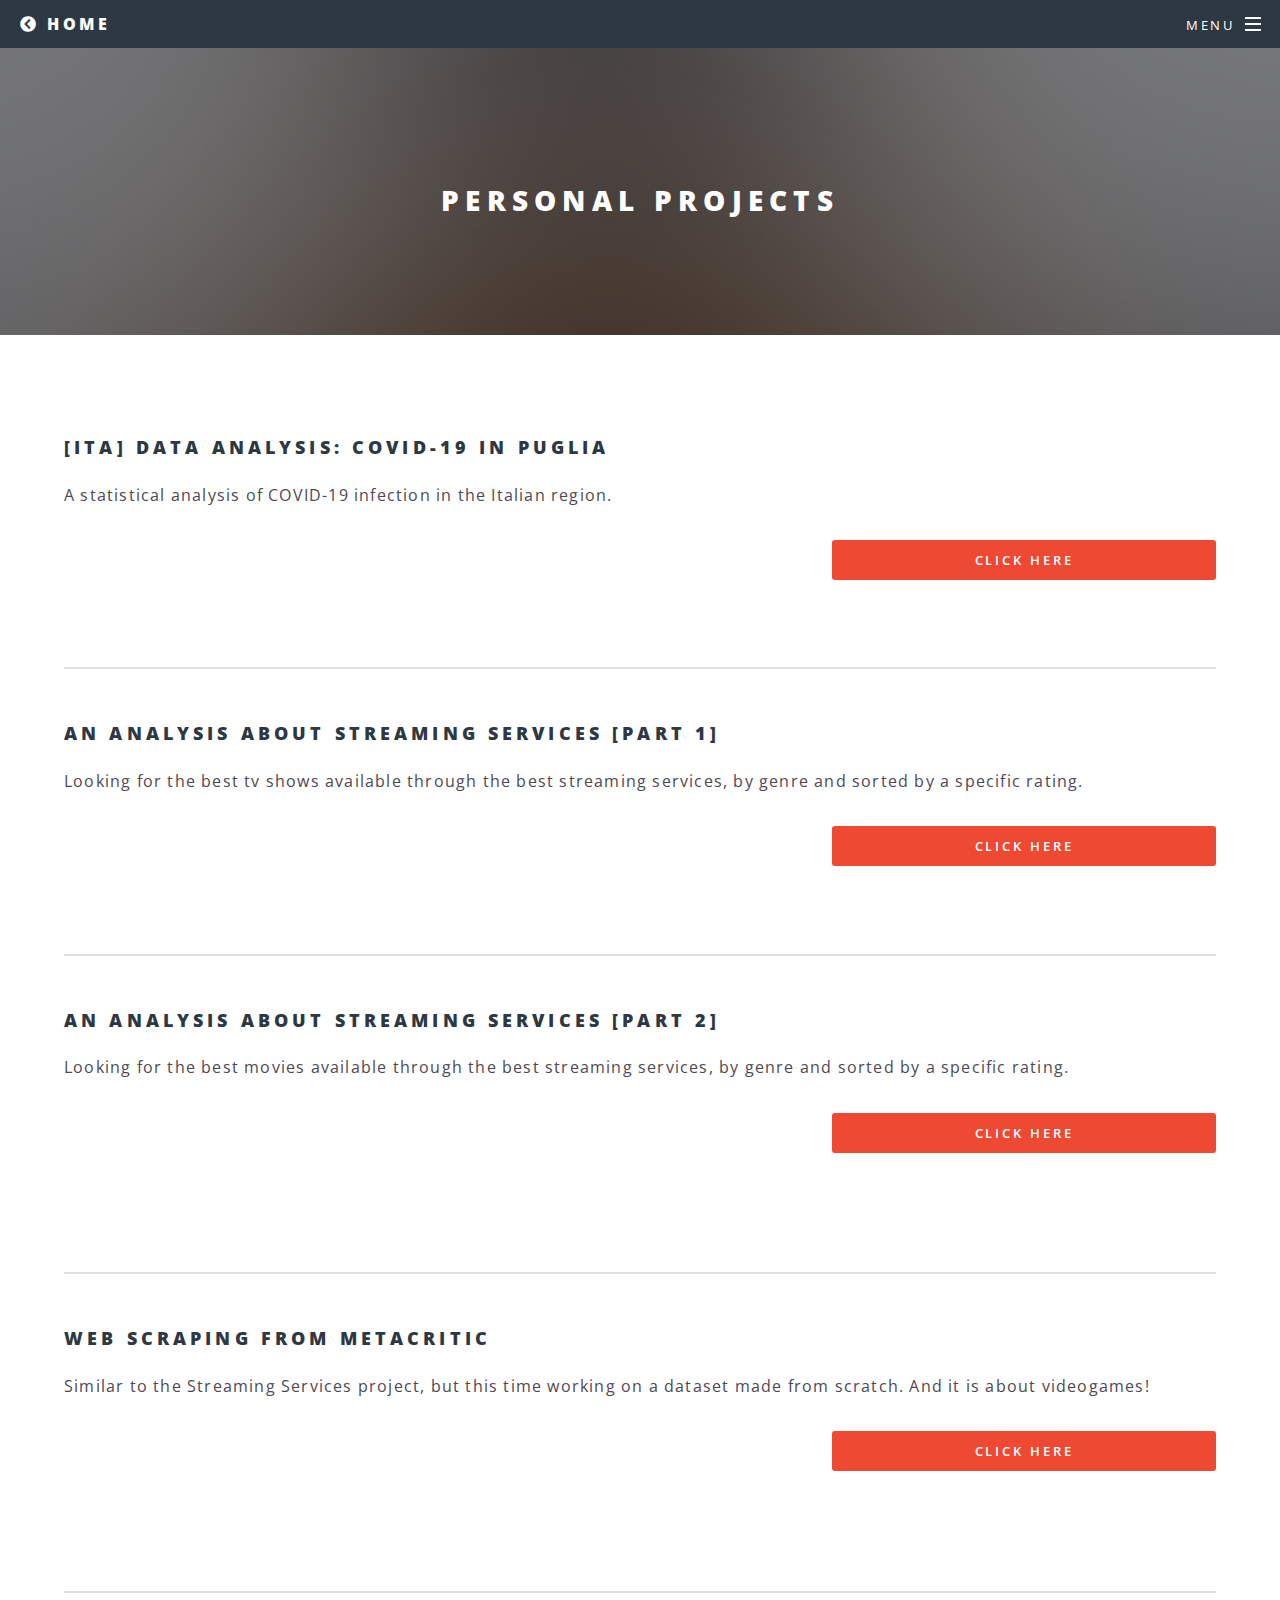
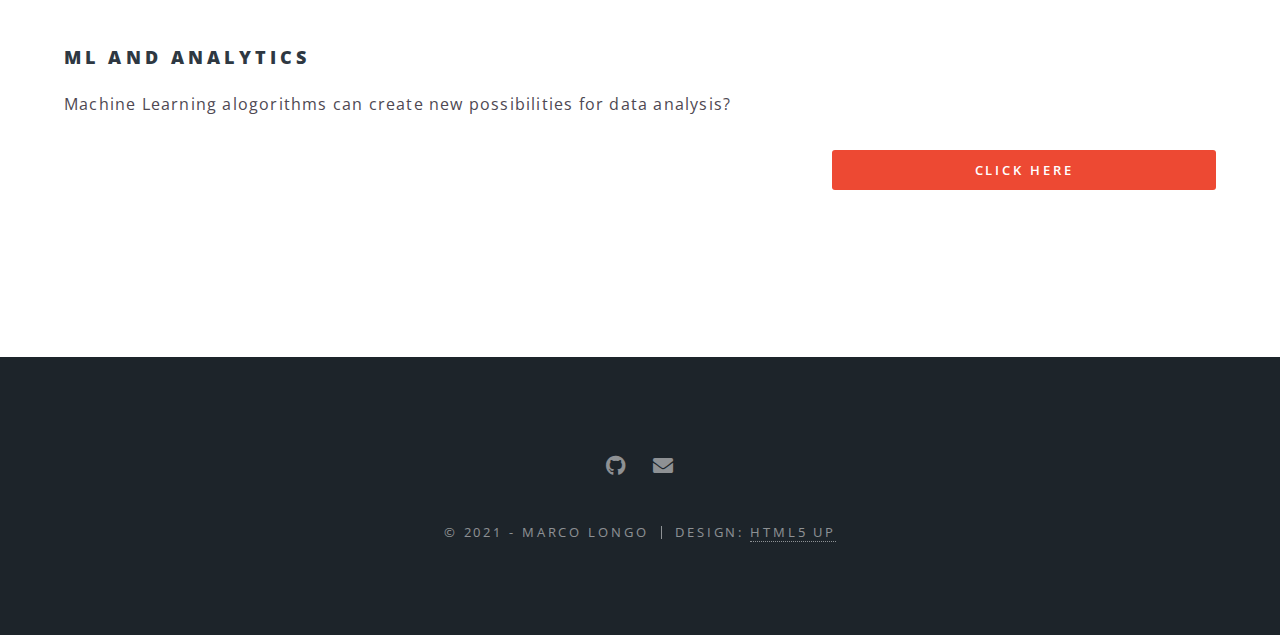
==== commit 9e8f4336: "Add files via upload" ====
--- a/PersonalProjects.html
+++ b/PersonalProjects.html
@@ -50,12 +50,6 @@
 									<p align='right'><a href="covid.html" target="_blank" class="button primary fit">Click Here</a></p>
 									</ul>
 								<hr />
-								<h3>[ITA] Machine Learning: Loan Status</h3>
-								<p>One of my first attempts with Machine Learning algorithms: the goal is to try to predict the status of SBA's loans.</p>
-									<ul class="actions stacked">
-									<p align='right'><a href="ML.html" target="_blank" class="button primary fit">Click Here</a></p>
-									</ul>
-								<hr />
 								<h3>An analysis about streaming services [Part 1]</h3>
 								<p>Looking for the best tv shows available through the best streaming services, by genre and sorted by a specific rating.</p>
 									<ul class="actions stacked">
@@ -72,6 +66,12 @@
 									<ul class="actions stacked">
 									<p align='right'><a href="game.html" target="_blank" class="button primary fit">Click Here</a></p>
 									</ul>
+								<hr />
+									<h3>ML And Analytics</h3>
+									<p>Machine Learning alogorithms can create new possibilities for data analysis?</p>
+										<ul class="actions stacked">
+										<p align='right'><a href="cluster.html" target="_blank" class="button primary fit">Click Here</a></p>
+										</ul>
 							</div>
 						</section>
 					</article>
